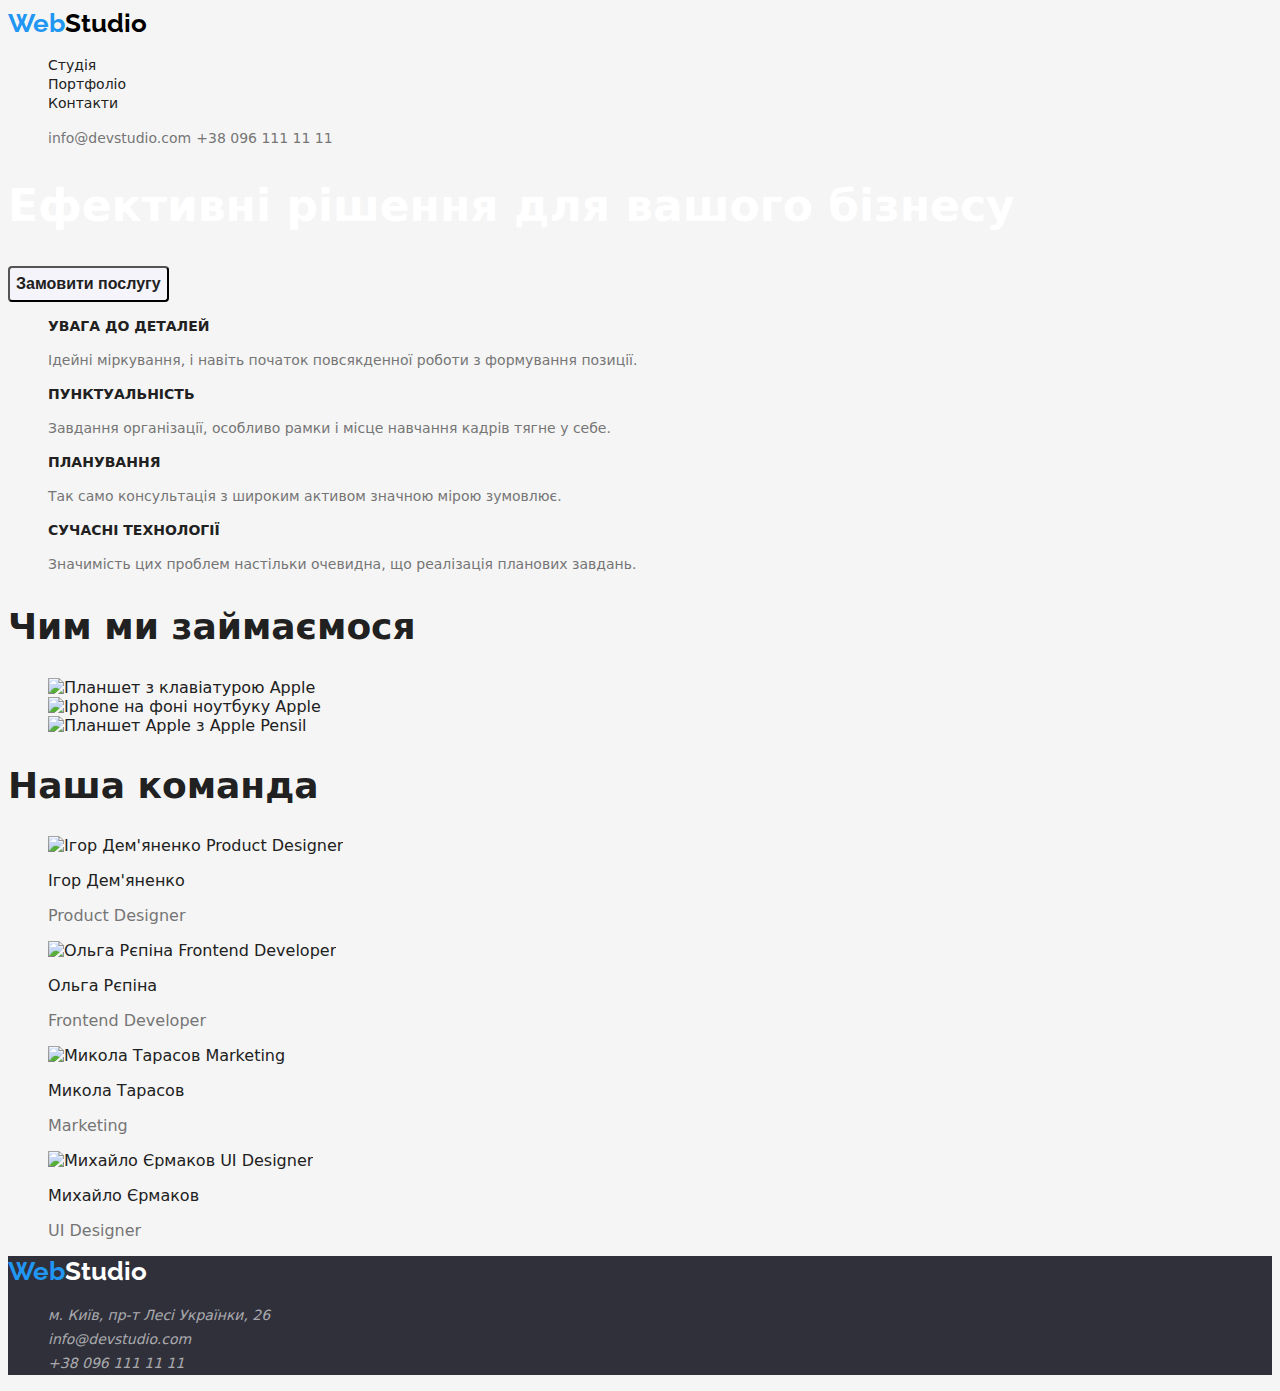
==== index.html @ 3fac72f7 "Add portfolio & css" ====
<!DOCTYPE html>
<html lang="en">
<head>
    <meta charset="UTF-8">
    <meta http-equiv="X-UA-Compatible" content="IE=edge">
    <meta name="viewport" content="width=device-width, initial-scale=1.0">
    <title>Web Studio</title>
    <link rel="stylesheet" href="./css/styles.css">
    <link rel="preconnect" href="https://fonts.googleapis.com">
    <link rel="preconnect" href="https://fonts.gstatic.com" crossorigin>
    <link href="https://fonts.googleapis.com/css2?family=Raleway:wght@700&family=Roboto:wght@400;500;700;900&display=swap" rel="stylesheet">
</head>
<body>
    <!--Header-->
    <header class="header">
        <nav>
            <a href="./index.html" class="logo header"><span class="logo-web">Web</span>Studio</a>
            <ul class="site-nav">
                <li><a href="./index.html" class="link">Студія</a></li>
                <li><a href="./portfolio.html" class="link">Портфоліо</a></li>
                <li><a href="" class="link">Контакти</a></li>
            </ul>
        </nav>
        <ul class="site-contacts">
            <a class="link" href="mailto:info@devstudio.com">info@devstudio.com</a>
            <a class="link" href="tel:+380961111111">+38 096 111 11 11</a>
        </ul>
    </header>
    <main>
        <!--Шапка-->
        <section class="banner">
            <h1 class="banner-name">Ефективні рішення для вашого бізнесу</h1>
            <button class="button primary" type="button">Замовити послугу</button>
        </section>
        <!--Особливості-->
        <section class="section">
            <h2 hidden>Особливості</h2>
            <ul class="features">
                <li>
                    <h3 class="title">УВАГА ДО ДЕТАЛЕЙ</h3>
                    <p class="text">Ідейні міркування, і навіть початок повсякденної роботи з формування позиції.</p>
                </li>
                <li>
                    <h3 class="title">ПУНКТУАЛЬНІСТЬ</h3>
                    <p class="text">Завдання організації, особливо рамки і місце навчання кадрів тягне у себе.</p>
                </li>
                <li>
                    <h3 class="title">ПЛАНУВАННЯ</h3>
                    <p class="text">Так само консультація з широким активом значною мірою зумовлює.</p>
                </li>
                <li>
                    <h3 class="title">СУЧАСНІ ТЕХНОЛОГІЇ</h3>
                    <p class="text">Значимість цих проблем настільки очевидна, що реалізація планових завдань.</p>
                </li>
            </ul>
        </section>
        <!--Чим ми займаємося-->
        <section class="section">
            <h2 class="section-title">Чим ми займаємося</h2>
            <ul>
                <li>
                    <img src="./images/what-we-do/box-1.jpg" alt="Планшет з клавіатурою Apple" width="370">
                </li>
                <li>
                    <img src="./images/what-we-do/box-2.jpg" alt="Iphone на фоні ноутбуку Apple" width="370">
                </li>
                <li>
                    <img src="./images/what-we-do/box-3.jpg" alt="Планшет Apple з Apple Pensil" width="370">
                </li>
            </ul>
        </section>
        <!--Наша команда-->
        <section class="section">
            <h2 class="section-title">Наша команда</h2>
            <ul class="team">
                <li>
                    <img src="./images/our-team/igor-demyanenko.jpg" alt="Ігор Дем'яненко Product Designer" width="270">
                    <h3 class="title">Ігор Дем'яненко</h3>
                    <p class="text">Product Designer</p>
                </li>
                <li>
                    <img src="./images/our-team/olga-repina.jpg" alt="Ольга Рєпіна Frontend Developer" width="270">
                    <h3 class="title">Ольга Рєпіна</h3>
                    <p class="text">Frontend Developer</p>
                </li>
                <li>
                    <img src="./images/our-team/mykola-tarasov.jpg" alt="Микола Тарасов Marketing" width="270">
                    <h3 class="title">Микола Тарасов</h3>
                    <p class="text">Marketing</p>
                </li>
                <li>
                    <img src="./images/our-team/myhaylo-ermakov.jpg" alt="Михайло Єрмаков UI Designer" width="270">
                    <h3 class="title">Михайло Єрмаков</h3>
                    <p class="text">UI Designer</p>
                </li>
            </ul>
        </section>
    </main>
    <!--Footer-->
    <footer class="footer">
        <a href="./index.html" class="logo footer"><span class="logo-web">Web</span>Studio</a>
        <address>
            <ul class="address">
                <li><a class="link" href="https://goo.gl/maps/urcQ3ov2CZvUWH186" target="_blank" rel="noopener noreferrer">м. Київ, пр-т Лесі Українки, 26</a></li>
                <li><a class="link" href="mailto:info@devstudio.com">info@devstudio.com</a></li>
                <li><a class="link" href="tel:+380961111111">+38 096 111 11 11</a></li>
            </ul>
        </address>
    </footer>    
</body>
</html>
---- css/styles.css ----
/* h1 color #ffffff */
/* h3 color #212121 */
/* p, link adress color #757575 */
/* footer link adress color #ffffff 60% */
/* background color #f5f5f5 */
/* second background color (our-team) #f5f4fa */
:root {
    --primary-text-color: #212121;
    --secondary-text-color: #757575;
    --active-linc-color: #2196F3;
    --passive-button-color:#F5F4FA;
    --background-color:#f5f5f5;
    --white-color:#ffffff;
    --black-color:#000000;
    
}

body {
    background-color:var(--background-color);
    color:var(--primary-text-color);
    font-family: system-ui, -apple-system, BlinkMacSystemFont, 'Segoe UI', Roboto, Oxygen, Ubuntu, Cantarell, 'Open Sans', 'Helvetica Neue', sans-serif
}
a {
    text-decoration: none
}

ul {
    list-style: none;
}
/* logo */
.logo.header {
    color:var(--black-color);
    font-family: 'Raleway';
    font-style: normal;
    font-weight: 700;
    font-size: 26px;
    line-height: 31px
}
.logo.footer {
    color:var(--white-color);
    font-family: 'Raleway';
    font-style: normal;
    font-weight: 700;
    font-size: 26px;
    line-height: 31px;
}
.logo-web {
    color:var(--active-linc-color)
}
/* site-nav */
.site-nav .link {
    color:var(--primary-text-color);
    font-weight: 500;
    font-size: 14px;
    line-height: 16px
}
.site-nav .link:hover,
.site-nav .link:focus {
    color:var(--active-linc-color);
    font-weight: 500;
    font-size: 14px;
    line-height: 16px
}
/* site contacts */
.site-contacts .link {
    color:var(--secondary-text-color);
    font-weight: 500;
    font-size: 14px;
    line-height: 16px;
}
.site-contacts .link:hover,
.site-contacts .link:focus {
    color:var(--active-linc-color);
    font-weight: 500;
    font-size: 14px;
    line-height: 16px;
}
/* banner */
.banner-name {
    color:var(--white-color);
    font-weight: 900;
    font-size: 44px;
    line-height: 60px;
}
/* section */
.section-title {
    color:var(--primary-text-color);
    font-weight: 700;
    font-size: 36px;
    line-height: 42px;
}
/* features */
.features .title {
    color:var(--primary-text-color);
    font-weight: 700;
    font-size: 14px;
    line-height: 16px;
}
.features .text {
    color:var(--secondary-text-color);
    font-weight: 400;
    font-size: 14px;
    line-height: 24px;
}
/* team */
.team .title {
    color:var(--primary-text-color);
    font-weight: 500;
    font-size: 16px;
    line-height: 19px;
}
.team .text {
    color:var(--secondary-text-color);
    font-weight: 400;
    font-size: 16px;
    line-height: 19px;
}
/* portfolio */
.portfolio .title {
    color:var(--primary-text-color);
    font-weight: 700;
    font-size: 18px;
    line-height: 36px;
}
.portfolio .text {
    color:var(--secondary-text-color);
    font-weight: 400;
    font-size: 16px;
    line-height: 30px;
}
/* button */
.button.primary {
    background:var(--passive-button-color);
    border-radius: 4px;
    font-weight: 700;
    font-size: 16px;
    line-height: 30px;
    color:var(--primary-text-color)
}
.button.secondary {
    background:var(--passive-button-color);
    border-radius: 4px;
    font-weight: 500;
    font-size: 16px;
    line-height: 30px;
    color:var(--primary-text-color);
}
.button:hover,
.button:focus {
    background:var(--active-linc-color);
    border-radius: 4px;
    color:var(--white-color);
}


/* footer */
.footer {
    background: #2F303A;

}
.address .link {
    color: rgba(255, 255, 255, 0.6);
    font-weight: 400;
    font-size: 14px;
    line-height: 24px;
}
.address .link:hover,
.address .link:focus {
    color: #FFFFFF;
    font-weight: 400;
    font-size: 14px;
    line-height: 24px;
}
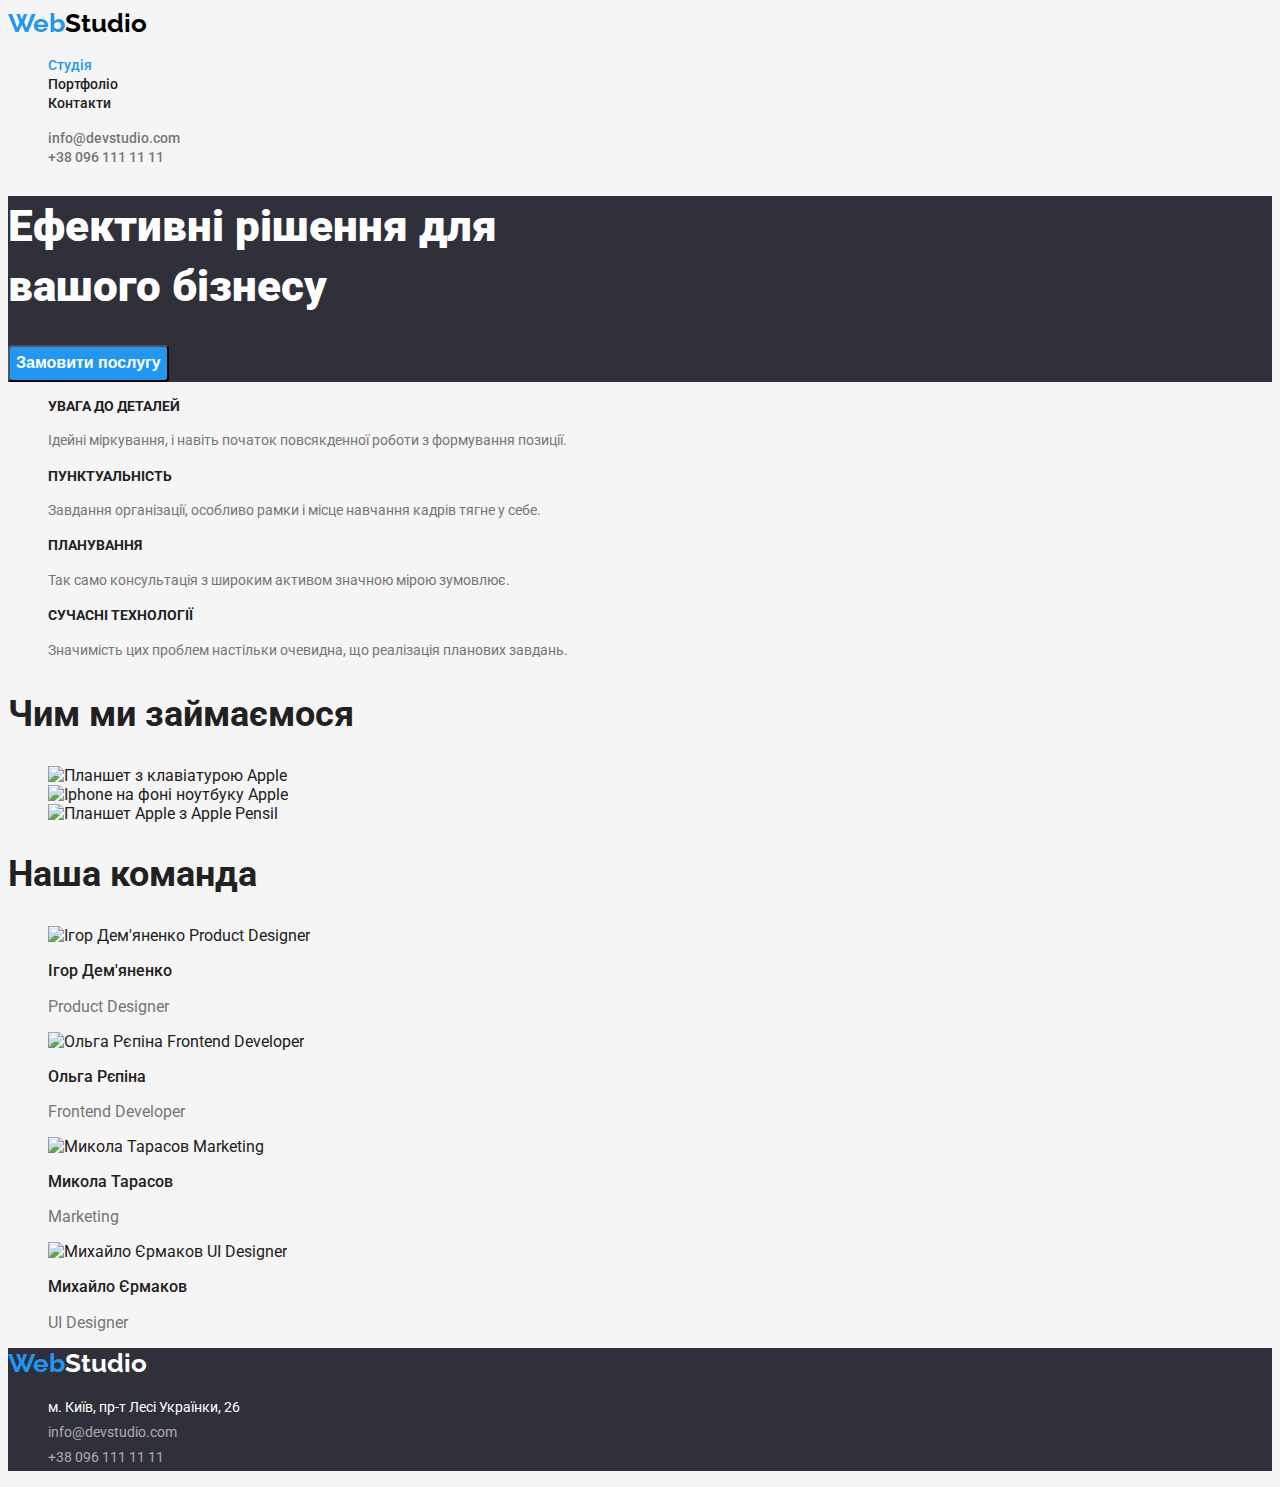
==== commit c84627c4: "fix issues" ====
--- a/index.html
+++ b/index.html
@@ -5,10 +5,10 @@
     <meta http-equiv="X-UA-Compatible" content="IE=edge">
     <meta name="viewport" content="width=device-width, initial-scale=1.0">
     <title>Web Studio</title>
-    <link rel="stylesheet" href="./css/styles.css">
     <link rel="preconnect" href="https://fonts.googleapis.com">
     <link rel="preconnect" href="https://fonts.gstatic.com" crossorigin>
     <link href="https://fonts.googleapis.com/css2?family=Raleway:wght@700&family=Roboto:wght@400;500;700;900&display=swap" rel="stylesheet">
+    <link rel="stylesheet" href="./css/styles.css">
 </head>
 <body>
     <!--Header-->
@@ -16,25 +16,25 @@
         <nav>
             <a href="./index.html" class="logo header"><span class="logo-web">Web</span>Studio</a>
             <ul class="site-nav">
-                <li><a href="./index.html" class="link">Студія</a></li>
+                <li><a href="./index.html" class="link active">Студія</a></li>
                 <li><a href="./portfolio.html" class="link">Портфоліо</a></li>
                 <li><a href="" class="link">Контакти</a></li>
             </ul>
         </nav>
         <ul class="site-contacts">
-            <a class="link" href="mailto:info@devstudio.com">info@devstudio.com</a>
-            <a class="link" href="tel:+380961111111">+38 096 111 11 11</a>
+            <li><a class="link" href="mailto:info@devstudio.com">info@devstudio.com</a></li> 
+            <li><a class="link" href="tel:+380961111111">+38 096 111 11 11</a></li>
         </ul>
     </header>
     <main>
         <!--Шапка-->
         <section class="banner">
-            <h1 class="banner-name">Ефективні рішення для вашого бізнесу</h1>
+            <h1 class="banner-name">Ефективні рішення для<br>вашого бізнесу</h1>
             <button class="button primary" type="button">Замовити послугу</button>
         </section>
         <!--Особливості-->
         <section class="section">
-            <h2 hidden>Особливості</h2>
+            <h2 class="visually-hidden">Особливості</h2>
             <ul class="features">
                 <li>
                     <h3 class="title">УВАГА ДО ДЕТАЛЕЙ</h3>
@@ -101,7 +101,7 @@
         <a href="./index.html" class="logo footer"><span class="logo-web">Web</span>Studio</a>
         <address>
             <ul class="address">
-                <li><a class="link" href="https://goo.gl/maps/urcQ3ov2CZvUWH186" target="_blank" rel="noopener noreferrer">м. Київ, пр-т Лесі Українки, 26</a></li>
+                <li><a class="link-address" href="https://goo.gl/maps/urcQ3ov2CZvUWH186" target="_blank" rel="noopener noreferrer">м. Київ, пр-т Лесі Українки, 26</a></li>
                 <li><a class="link" href="mailto:info@devstudio.com">info@devstudio.com</a></li>
                 <li><a class="link" href="tel:+380961111111">+38 096 111 11 11</a></li>
             </ul>
--- a/css/styles.css
+++ b/css/styles.css
@@ -18,7 +18,7 @@
 body {
     background-color:var(--background-color);
     color:var(--primary-text-color);
-    font-family: system-ui, -apple-system, BlinkMacSystemFont, 'Segoe UI', Roboto, Oxygen, Ubuntu, Cantarell, 'Open Sans', 'Helvetica Neue', sans-serif
+    font-family:Roboto, sans-serif;
 }
 a {
     text-decoration: none
@@ -34,7 +34,7 @@
     font-style: normal;
     font-weight: 700;
     font-size: 26px;
-    line-height: 31px
+    line-height: 1.2
 }
 .logo.footer {
     color:var(--white-color);
@@ -42,7 +42,7 @@
     font-style: normal;
     font-weight: 700;
     font-size: 26px;
-    line-height: 31px;
+    line-height: 1.2;
 }
 .logo-web {
     color:var(--active-linc-color)
@@ -52,97 +52,115 @@
     color:var(--primary-text-color);
     font-weight: 500;
     font-size: 14px;
-    line-height: 16px
+    line-height: 1.2
+}
+.site-nav .link.active {
+    color: var(--active-linc-color);
 }
 .site-nav .link:hover,
 .site-nav .link:focus {
     color:var(--active-linc-color);
     font-weight: 500;
     font-size: 14px;
-    line-height: 16px
+    line-height: 1.2
 }
 /* site contacts */
 .site-contacts .link {
     color:var(--secondary-text-color);
     font-weight: 500;
     font-size: 14px;
-    line-height: 16px;
+    line-height: 1.2
 }
+
 .site-contacts .link:hover,
 .site-contacts .link:focus {
     color:var(--active-linc-color);
     font-weight: 500;
     font-size: 14px;
-    line-height: 16px;
+    line-height: 1.2
 }
 /* banner */
+.banner {
+    background-color: #2F303A;
+}
 .banner-name {
     color:var(--white-color);
     font-weight: 900;
     font-size: 44px;
     line-height: 60px;
 }
+.visually-hidden {
+    position: absolute;
+    width: 1px;
+    height: 1px;
+    margin: -1px;
+    border: 0;
+    padding: 0;
+    white-space: nowrap;
+    clip-path: inset(100%);
+    clip: rect(0 0 0 0);
+    overflow: hidden
+}
 /* section */
 .section-title {
     color:var(--primary-text-color);
     font-weight: 700;
     font-size: 36px;
-    line-height: 42px;
+    line-height: 1.2
 }
 /* features */
 .features .title {
     color:var(--primary-text-color);
     font-weight: 700;
     font-size: 14px;
-    line-height: 16px;
+    line-height: 1.2
 }
 .features .text {
     color:var(--secondary-text-color);
-    font-weight: 400;
     font-size: 14px;
-    line-height: 24px;
+    line-height: 1.8
 }
 /* team */
 .team .title {
     color:var(--primary-text-color);
     font-weight: 500;
     font-size: 16px;
-    line-height: 19px;
+    line-height: 1.2
 }
 .team .text {
     color:var(--secondary-text-color);
-    font-weight: 400;
     font-size: 16px;
-    line-height: 19px;
+    line-height: 1.2
 }
 /* portfolio */
 .portfolio .title {
     color:var(--primary-text-color);
     font-weight: 700;
     font-size: 18px;
-    line-height: 36px;
+    line-height: 2
 }
 .portfolio .text {
     color:var(--secondary-text-color);
-    font-weight: 400;
     font-size: 16px;
-    line-height: 30px;
+    line-height: 1.9
 }
 /* button */
 .button.primary {
-    background:var(--passive-button-color);
+    background:var(--active-linc-color);
     border-radius: 4px;
     font-weight: 700;
     font-size: 16px;
-    line-height: 30px;
-    color:var(--primary-text-color)
+    line-height: 1.9;
+    cursor: pointer;
+    color:var(--white-color)
 }
 .button.secondary {
     background:var(--passive-button-color);
     border-radius: 4px;
     font-weight: 500;
     font-size: 16px;
-    line-height: 30px;
+    line-height: 1.9;
+    cursor: pointer;
     color:var(--primary-text-color);
 }
 .button:hover,
@@ -155,19 +173,23 @@
 
 /* footer */
 .footer {
-    background: #2F303A;
-
+    background: #2F303A
 }
 .address .link {
-    color: rgba(255, 255, 255, 0.6);
-    font-weight: 400;
+    color:rgba(255, 255, 255, 0.6);
+    font-style: normal;
     font-size: 14px;
-    line-height: 24px;
+    line-height: 1.8
+}
+.address .link-address{
+    color: #ffffff;
+    font-style: normal;
+    font-size: 14px;
+    line-height: 1.8;
 }
 .address .link:hover,
 .address .link:focus {
-    color: #FFFFFF;
-    font-weight: 400;
+    color:var(--white-color);
     font-size: 14px;
-    line-height: 24px;
+    line-height: 1.8
 }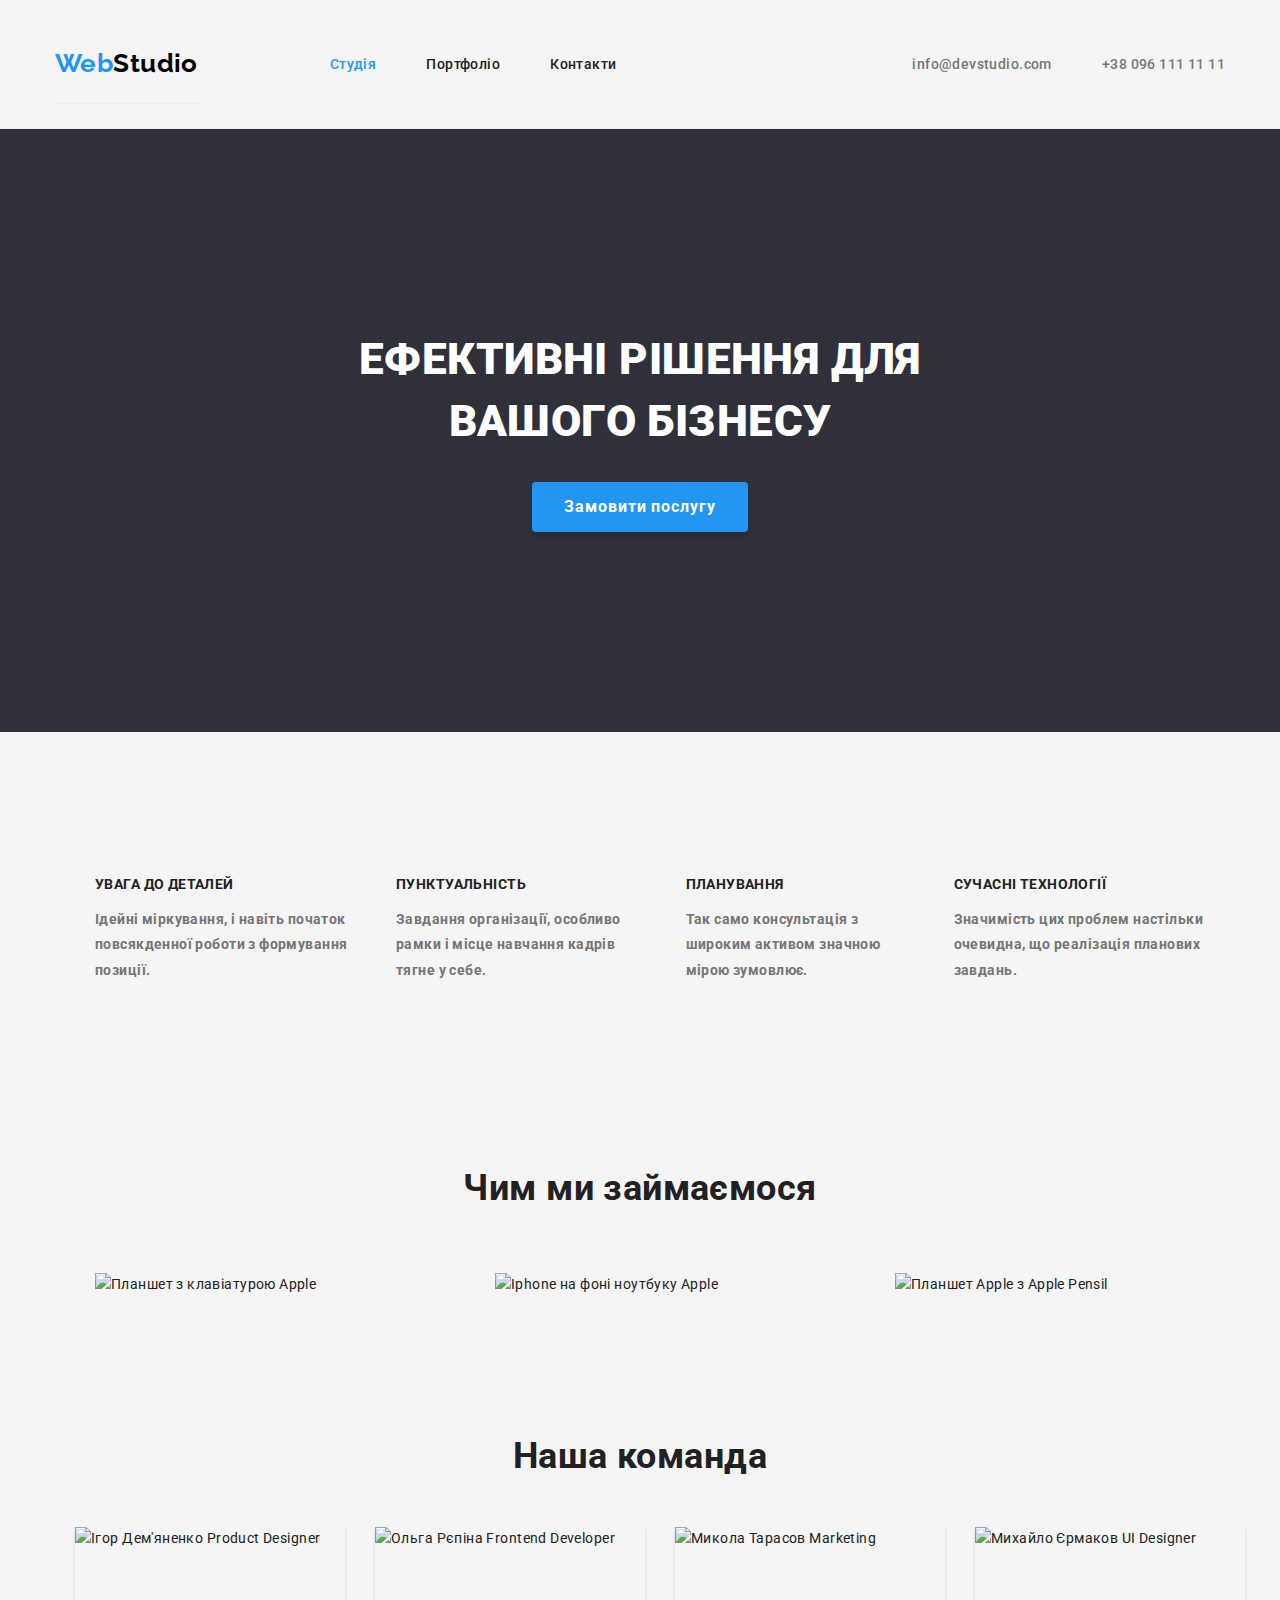
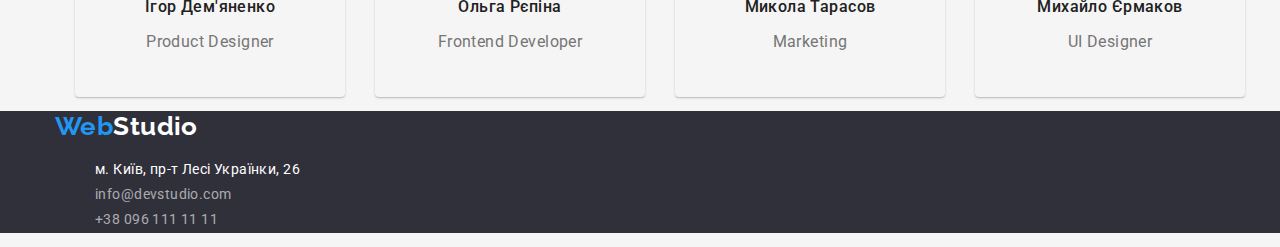
==== commit 9795b2e4: "Css" ====
--- a/index.html
+++ b/index.html
@@ -8,23 +8,26 @@
     <link rel="preconnect" href="https://fonts.googleapis.com">
     <link rel="preconnect" href="https://fonts.gstatic.com" crossorigin>
     <link href="https://fonts.googleapis.com/css2?family=Raleway:wght@700&family=Roboto:wght@400;500;700;900&display=swap" rel="stylesheet">
+    <link rel="stylesheet" href="./css/modern-normalize.css">
     <link rel="stylesheet" href="./css/styles.css">
 </head>
 <body>
     <!--Header-->
     <header class="header">
-        <nav>
-            <a href="./index.html" class="logo header"><span class="logo-web">Web</span>Studio</a>
-            <ul class="site-nav">
-                <li><a href="./index.html" class="link active">Студія</a></li>
-                <li><a href="./portfolio.html" class="link">Портфоліо</a></li>
-                <li><a href="" class="link">Контакти</a></li>
+        <div class="container header-block">
+            <nav class="header-nav">
+                <a href="./index.html" class="logo header"><span class="logo-web">Web</span>Studio</a>
+                <ul class="site-nav">
+                    <li class="site-item"><a href="./index.html" class="link active">Студія</a></li>
+                    <li class="site-item"><a href="./portfolio.html" class="link">Портфоліо</a></li>
+                    <li class="site-item"><a href="" class="link">Контакти</a></li>
+                </ul>
+            </nav>
+            <ul class="site-contacts">
+                <li class="contact-item"><a class="link" href="mailto:info@devstudio.com">info@devstudio.com</a></li> 
+                <li class="contact-item"><a class="link" href="tel:+380961111111">+38 096 111 11 11</a></li>
             </ul>
-        </nav>
-        <ul class="site-contacts">
-            <li><a class="link" href="mailto:info@devstudio.com">info@devstudio.com</a></li> 
-            <li><a class="link" href="tel:+380961111111">+38 096 111 11 11</a></li>
-        </ul>
+        </div>
     </header>
     <main>
         <!--Шапка-->
@@ -34,78 +37,94 @@
         </section>
         <!--Особливості-->
         <section class="section">
-            <h2 class="visually-hidden">Особливості</h2>
-            <ul class="features">
-                <li>
-                    <h3 class="title">УВАГА ДО ДЕТАЛЕЙ</h3>
-                    <p class="text">Ідейні міркування, і навіть початок повсякденної роботи з формування позиції.</p>
-                </li>
-                <li>
-                    <h3 class="title">ПУНКТУАЛЬНІСТЬ</h3>
-                    <p class="text">Завдання організації, особливо рамки і місце навчання кадрів тягне у себе.</p>
-                </li>
-                <li>
-                    <h3 class="title">ПЛАНУВАННЯ</h3>
-                    <p class="text">Так само консультація з широким активом значною мірою зумовлює.</p>
-                </li>
-                <li>
-                    <h3 class="title">СУЧАСНІ ТЕХНОЛОГІЇ</h3>
-                    <p class="text">Значимість цих проблем настільки очевидна, що реалізація планових завдань.</p>
-                </li>
-            </ul>
+            <div class="container">    
+                <h2 class="visually-hidden">Особливості</h2>
+                <ul class="features">
+                    <li class="feature-item">
+                        <h3 class="title">УВАГА ДО ДЕТАЛЕЙ</h3>
+                        <p class="text">Ідейні міркування, і навіть початок повсякденної роботи з формування позиції.</p>
+                    </li>
+                    <li class="feature-item">
+                        <h3 class="title">ПУНКТУАЛЬНІСТЬ</h3>
+                        <p class="text">Завдання організації, особливо рамки і місце навчання кадрів тягне у себе.</p>
+                    </li>
+                    <li class="feature-item">
+                        <h3 class="title">ПЛАНУВАННЯ</h3>
+                        <p class="text">Так само консультація з широким активом значною мірою зумовлює.</p>
+                    </li>
+                    <li class="feature-item">
+                        <h3 class="title">СУЧАСНІ ТЕХНОЛОГІЇ</h3>
+                        <p class="text">Значимість цих проблем настільки очевидна, що реалізація планових завдань.</p>
+                    </li>
+                </ul>
+            </div>    
         </section>
         <!--Чим ми займаємося-->
-        <section class="section">
-            <h2 class="section-title">Чим ми займаємося</h2>
-            <ul>
-                <li>
-                    <img src="./images/what-we-do/box-1.jpg" alt="Планшет з клавіатурою Apple" width="370">
-                </li>
-                <li>
-                    <img src="./images/what-we-do/box-2.jpg" alt="Iphone на фоні ноутбуку Apple" width="370">
-                </li>
-                <li>
-                    <img src="./images/what-we-do/box-3.jpg" alt="Планшет Apple з Apple Pensil" width="370">
-                </li>
-            </ul>
+        <section class="section-work">
+            <div class="container">
+                <h2 class="section-title">Чим ми займаємося</h2>
+                <ul class="work">
+                    <li>
+                        <img class="image" src="./images/what-we-do/box-1.jpg" alt="Планшет з клавіатурою Apple" width="370">
+                    </li>
+                    <li>
+                        <img class="image" src="./images/what-we-do/box-2.jpg" alt="Iphone на фоні ноутбуку Apple" width="370">
+                    </li>
+                    <li>
+                        <img class="image" src="./images/what-we-do/box-3.jpg" alt="Планшет Apple з Apple Pensil" width="370">
+                    </li>
+                </ul>
+            </div>    
         </section>
         <!--Наша команда-->
-        <section class="section">
-            <h2 class="section-title">Наша команда</h2>
-            <ul class="team">
-                <li>
-                    <img src="./images/our-team/igor-demyanenko.jpg" alt="Ігор Дем'яненко Product Designer" width="270">
-                    <h3 class="title">Ігор Дем'яненко</h3>
-                    <p class="text">Product Designer</p>
-                </li>
-                <li>
-                    <img src="./images/our-team/olga-repina.jpg" alt="Ольга Рєпіна Frontend Developer" width="270">
-                    <h3 class="title">Ольга Рєпіна</h3>
-                    <p class="text">Frontend Developer</p>
-                </li>
-                <li>
-                    <img src="./images/our-team/mykola-tarasov.jpg" alt="Микола Тарасов Marketing" width="270">
-                    <h3 class="title">Микола Тарасов</h3>
-                    <p class="text">Marketing</p>
-                </li>
-                <li>
-                    <img src="./images/our-team/myhaylo-ermakov.jpg" alt="Михайло Єрмаков UI Designer" width="270">
-                    <h3 class="title">Михайло Єрмаков</h3>
-                    <p class="text">UI Designer</p>
-                </li>
-            </ul>
+        <section class="section-team">
+            <div class="container">
+                <h2 class="section-title">Наша команда</h2>
+                <ul class="team">
+                    <li class="team-item">
+                        <img class="image" src="./images/our-team/igor-demyanenko.jpg" alt="Ігор Дем'яненко Product Designer" width="270">
+                        <div class="team-content">
+                            <h3 class="title">Ігор Дем'яненко</h3>
+                            <p class="text">Product Designer</p>
+                        </div>
+                    </li>
+                    <li class="team-item">
+                        <img class="image" src="./images/our-team/olga-repina.jpg" alt="Ольга Рєпіна Frontend Developer" width="270">
+                        <div class="team-content">
+                            <h3 class="title">Ольга Рєпіна</h3>
+                            <p class="text">Frontend Developer</p>
+                        </div>
+                    </li>
+                    <li class="team-item">
+                        <img class="image" src="./images/our-team/mykola-tarasov.jpg" alt="Микола Тарасов Marketing" width="270">
+                        <div class="team-content">
+                            <h3 class="title">Микола Тарасов</h3>
+                            <p class="text">Marketing</p>
+                        </div>
+                    </li>
+                    <li class="team-item">
+                        <img class="image" src="./images/our-team/myhaylo-ermakov.jpg" alt="Михайло Єрмаков UI Designer" width="270">
+                        <div class="team-content">
+                            <h3 class="title">Михайло Єрмаков</h3>
+                            <p class="text">UI Designer</p>
+                        </div>
+                    </li>
+                </ul>
+            </div>    
         </section>
     </main>
     <!--Footer-->
     <footer class="footer">
-        <a href="./index.html" class="logo footer"><span class="logo-web">Web</span>Studio</a>
-        <address>
-            <ul class="address">
-                <li><a class="link-address" href="https://goo.gl/maps/urcQ3ov2CZvUWH186" target="_blank" rel="noopener noreferrer">м. Київ, пр-т Лесі Українки, 26</a></li>
-                <li><a class="link" href="mailto:info@devstudio.com">info@devstudio.com</a></li>
-                <li><a class="link" href="tel:+380961111111">+38 096 111 11 11</a></li>
-            </ul>
-        </address>
+        <div class="container">
+            <a href="./index.html" class="logo footer"><span class="logo-web">Web</span>Studio</a>
+            <address>
+                <ul class="address">
+                    <li class="address-item"><a class="link-address" href="https://goo.gl/maps/urcQ3ov2CZvUWH186" target="_blank" rel="noopener noreferrer">м. Київ, пр-т Лесі Українки, 26</a></li>
+                    <li class="address-item"><a class="link" href="mailto:info@devstudio.com">info@devstudio.com</a></li>
+                    <li class="address-item"><a class="link" href="tel:+380961111111">+38 096 111 11 11</a></li>
+                </ul>
+            </address>
+        </div>    
     </footer>    
 </body>
 </html>--- a/css/styles.css
+++ b/css/styles.css
@@ -12,20 +12,54 @@
     --background-color:#f5f5f5;
     --white-color:#ffffff;
     --black-color:#000000;
-    
+    --header-border-color:#ececec;
 }
 
 body {
     background-color:var(--background-color);
     color:var(--primary-text-color);
-    font-family:Roboto, sans-serif;
-}
+    font-family: 'Roboto', sans-serif;
+    font-weight: 400;
+    font-size: 14px;
+    line-height: 1.71;
+    letter-spacing: 0.03em;
+}
+
 a {
     text-decoration: none
 }
 
 ul {
     list-style: none;
+}
+.link{
+    display: block;
+    text-decoration: none;
+}
+.image{
+    display: block;
+}
+.container {
+    max-width: 1200px;
+    padding: 0 15px;
+    margin: 0 auto;
+}
+.image{
+    display: block;
+}
+
+
+.header{
+    padding: 24px 0;
+    border-bottom: 1px solid var(--header-border-color);
+}
+.header-block{
+    display: flex;
+    align-items: center;
+}
+.header-nav{
+    display: flex;
+    align-items: center;
 }
 /* logo */
 .logo.header {
@@ -34,7 +68,8 @@
     font-style: normal;
     font-weight: 700;
     font-size: 26px;
-    line-height: 1.2
+    line-height: 1.2;
+    margin-right: 92px;
 }
 .logo.footer {
     color:var(--white-color);
@@ -48,6 +83,9 @@
     color:var(--active-linc-color)
 }
 /* site-nav */
+.site-nav{
+    display: flex;
+}
 .site-nav .link {
     color:var(--primary-text-color);
     font-weight: 500;
@@ -56,6 +94,9 @@
 }
 .site-nav .link.active {
     color: var(--active-linc-color);
+}
+.site-nav .site-item:not(:last-child){
+    margin-right: 50px;
 }
 .site-nav .link:hover,
 .site-nav .link:focus {
@@ -65,6 +106,10 @@
     line-height: 1.2
 }
 /* site contacts */
+.site-contacts{
+    display: flex; 
+    margin-left: auto;
+}
 .site-contacts .link {
     color:var(--secondary-text-color);
     font-weight: 500;
@@ -79,15 +124,23 @@
     font-size: 14px;
     line-height: 1.2
 }
+.contact-item:not(:last-child){
+    margin-right: 50px;
+}
 /* banner */
 .banner {
     background-color: #2F303A;
+    padding: 200px 0;
 }
 .banner-name {
+    max-width: 696px;
+    margin: 0 auto 30px;
+    text-align: center;
     color:var(--white-color);
     font-weight: 900;
     font-size: 44px;
-    line-height: 60px;
+    line-height: 1.4;
+    text-transform: uppercase;
 }
 .visually-hidden {
     position: absolute;
@@ -102,37 +155,83 @@
     overflow: hidden
 }
 /* section */
-.section-title {
+.section {
     color:var(--primary-text-color);
     font-weight: 700;
     font-size: 36px;
-    line-height: 1.2
+    line-height: 1.2;
+    padding: 94px 0;
 }
 /* features */
+.features{
+    display: flex;
+    column-gap: 30px;
+}
+.feature-item{
+    margin-bottom: 10px;
+}
 .features .title {
     color:var(--primary-text-color);
     font-weight: 700;
     font-size: 14px;
-    line-height: 1.2
+    line-height: 1.2;
+    text-transform: uppercase;
 }
 .features .text {
     color:var(--secondary-text-color);
     font-size: 14px;
     line-height: 1.8
 }
+/* Work */
+.section-work{
+    padding-bottom: 94px;
+}
+.work{
+    display: inline-flex;
+    column-gap: 30px;
+}
 /* team */
+.section-title{
+    color: var(--title-color);
+    font-weight: 700;
+    font-size: 36px;
+    line-height: 1.17;
+    text-align: center;
+    margin-bottom: 50px;
+}
 .team .title {
     color:var(--primary-text-color);
     font-weight: 500;
     font-size: 16px;
-    line-height: 1.2
+    line-height: 1.2;
+    text-align: center;
 }
 .team .text {
     color:var(--secondary-text-color);
     font-size: 16px;
-    line-height: 1.2
+    line-height: 1.2;
+    text-align: center;
+}
+.team{
+    display: flex;
+    column-gap: 30px;
+    justify-content: center;
+}
+.team-item{
+    box-shadow: 0px 1px 3px rgba(0, 0, 0, 0.12), 0px 1px 1px rgba(0, 0, 0, 0.14);
+    border-radius: 0px 0px 4px 4px;
+}
+.team-content{
+    padding: 30px 0;
+}
+.team-content .title{
+    margin-bottom: 10px;
 }
 /* portfolio */
+.main{
+    padding: 100px 0 94px 0;
+    background-color: var(--white-color)
+}
 .portfolio .title {
     color:var(--primary-text-color);
     font-weight: 700;
@@ -144,18 +243,63 @@
     font-size: 16px;
     line-height: 1.9
 }
+.portfolio-buttons{
+    display: flex;
+    justify-content: center;
+    column-gap: 8px;
+    margin-bottom: 50px;
+}
+.button-items{
+    box-shadow: none;
+}
+.portfolio{
+    display: flex;
+    flex-wrap: wrap;
+    justify-content: center;
+    gap: 30px;
+}
+.portfolio-item{
+
+}
+.portfolio-content{
+    padding: 20px 24px;
+    border: 1px solid #eeeeee;
+}
+.portfolio-content .title {
+    color: var(--title-color);
+    font-weight: 700;
+    font-size: 18px;
+    line-height: 2;
+    letter-spacing: 0.06em;
+
+}
+.portfolio-content .title.link:not(:last-child){
+    margin-bottom: 4px;
+}
 /* button */
+.button{
+    font-weight: 700;
+    font-size: 16px;
+    line-height: 1.88;
+    text-align: center;
+    letter-spacing: 0.06em;
+
+    display: block;
+    box-shadow: 0px 4px 4px rgba(0, 0, 0, 0.15);
+    border: none;
+    border-radius: 4px;
+    padding: 10px 32px;
+    margin: 0 auto;
+    cursor: pointer;
+}
 .button.primary {
     background:var(--active-linc-color);
-    border-radius: 4px;
-    font-weight: 700;
-    font-size: 16px;
-    line-height: 1.9;
-    cursor: pointer;
     color:var(--white-color)
 }
-.button.secondary {
+.button-portfolio {
     background:var(--passive-button-color);
+    padding: 6px 22px;
+    border: none;
     border-radius: 4px;
     font-weight: 500;
     font-size: 16px;
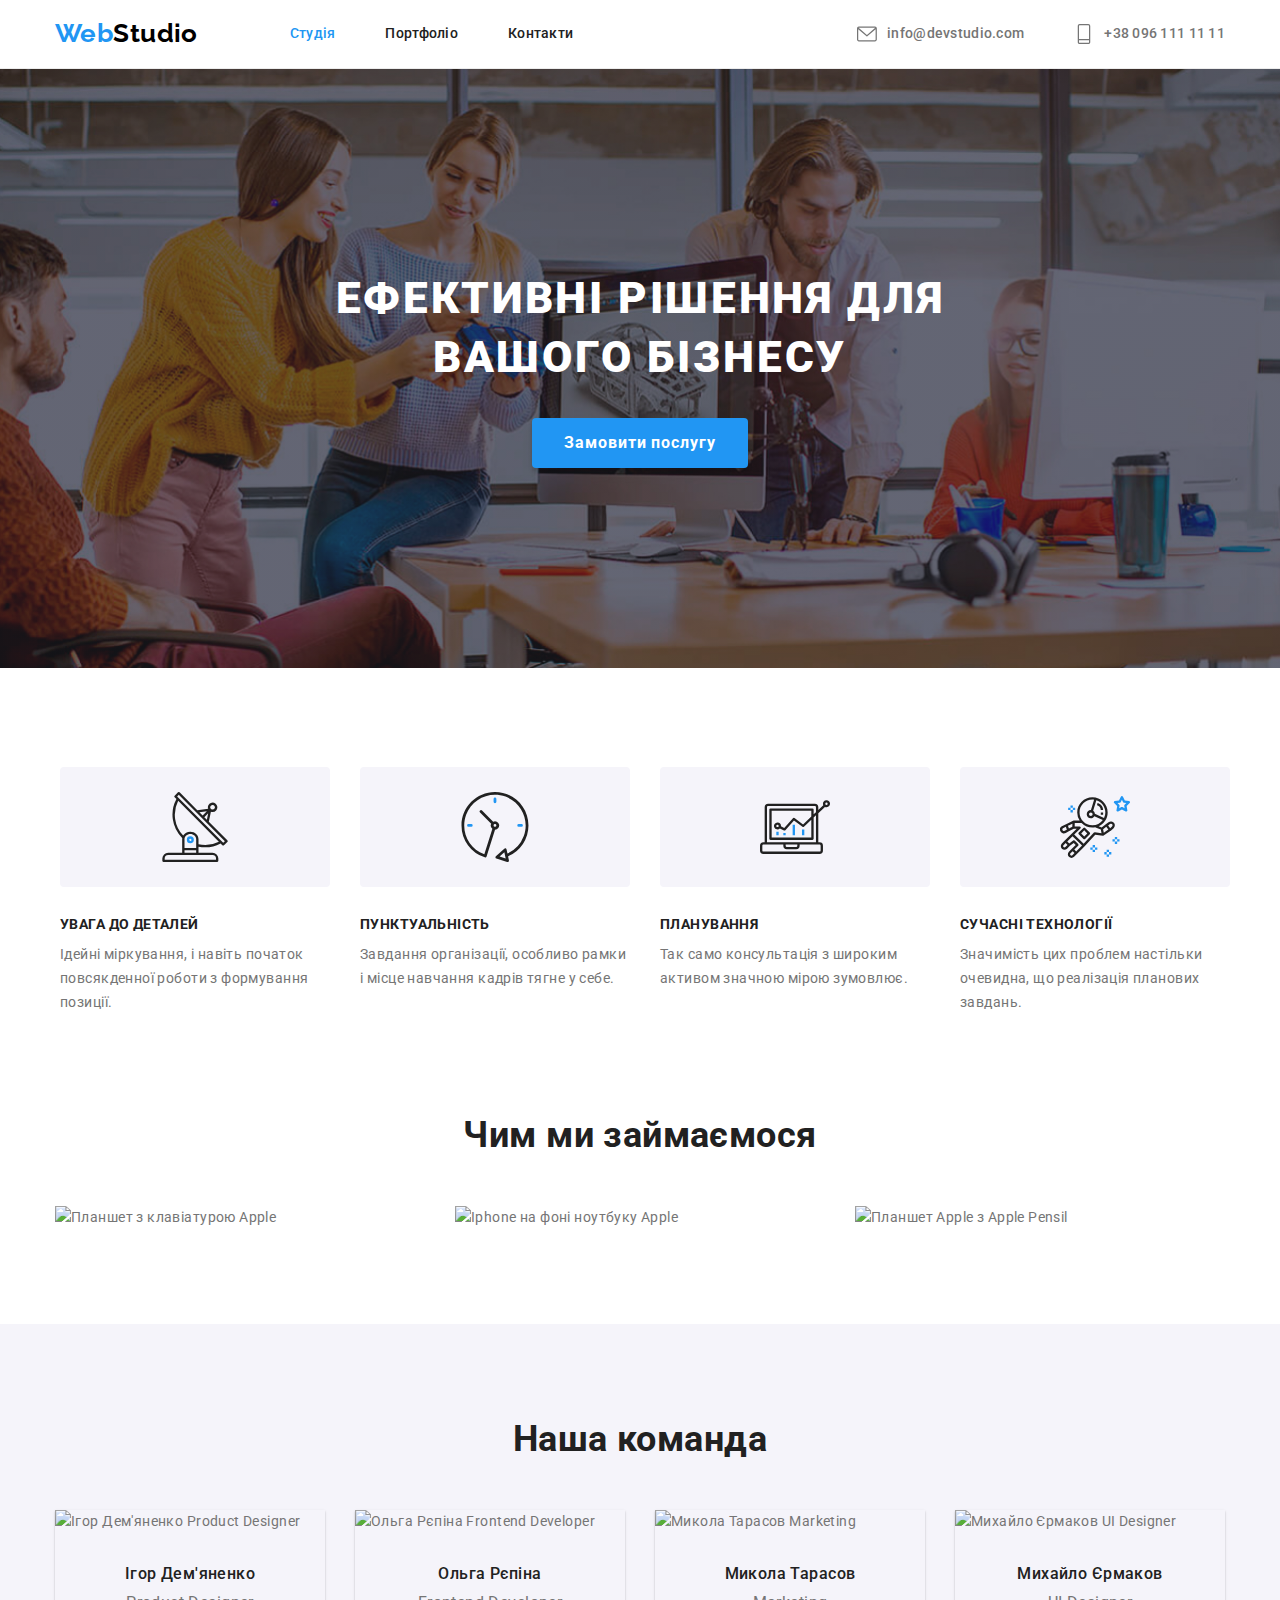
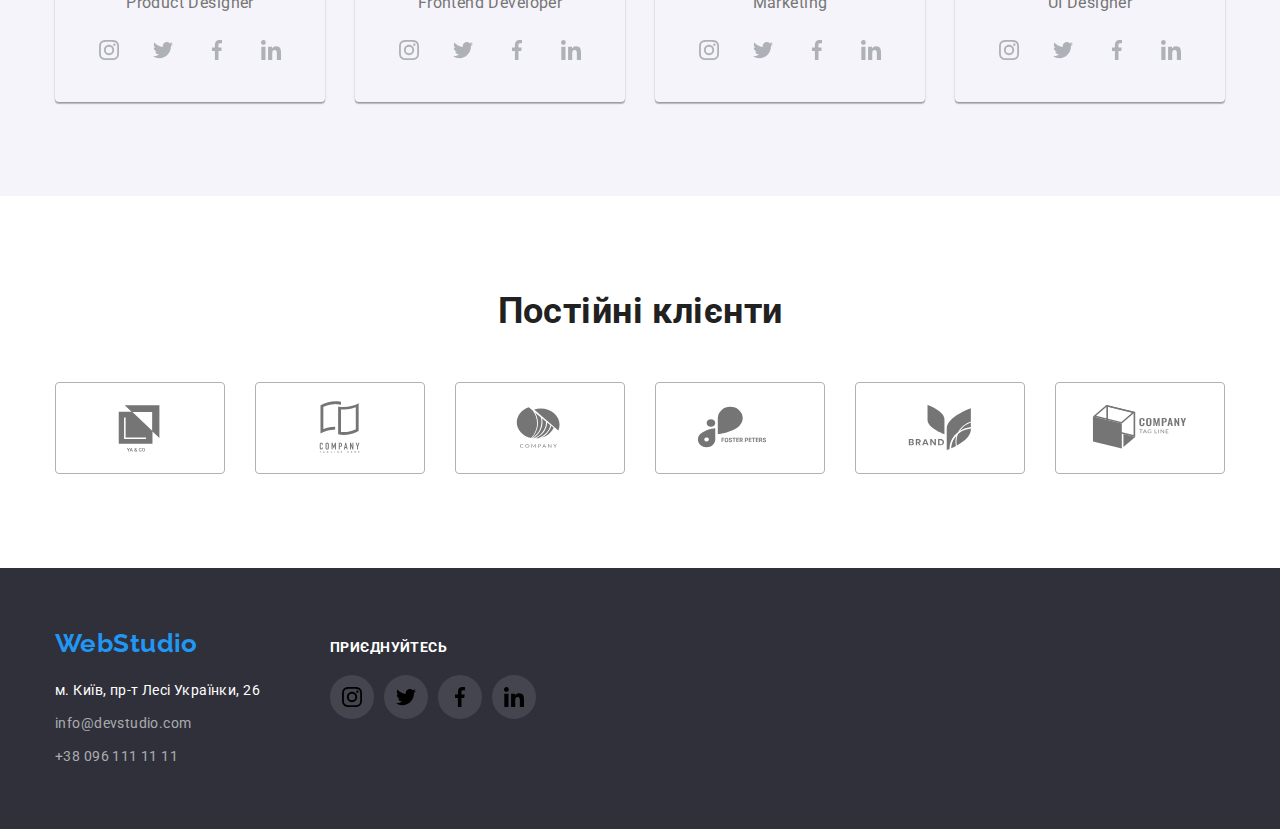
==== commit b4129418: "add sprite.svg + css" ====
--- a/index.html
+++ b/index.html
@@ -13,46 +13,80 @@
 </head>
 <body>
     <!--Header-->
-    <header class="header">
+    <header class="page-header">
         <div class="container header-block">
-            <nav class="header-nav">
-                <a href="./index.html" class="logo header"><span class="logo-web">Web</span>Studio</a>
-                <ul class="site-nav">
-                    <li class="site-item"><a href="./index.html" class="link active">Студія</a></li>
+            <nav class="header-navigation">
+                <a href="./index.html" class="header-logo logo"><span class="logo-web">Web</span>Studio</a>
+                <ul class="site-nav list">
+                    <li class="site-item"><a href="./index.html" class="link current">Студія</a></li>
                     <li class="site-item"><a href="./portfolio.html" class="link">Портфоліо</a></li>
                     <li class="site-item"><a href="" class="link">Контакти</a></li>
                 </ul>
             </nav>
-            <ul class="site-contacts">
-                <li class="contact-item"><a class="link" href="mailto:info@devstudio.com">info@devstudio.com</a></li> 
-                <li class="contact-item"><a class="link" href="tel:+380961111111">+38 096 111 11 11</a></li>
+            <ul class="contact-nav list">
+                <li class="contact-item">
+                    <a class="contact-link link" href="mailto:info@devstudio.com">
+                        <svg class="contact-icon" width="20" height="20">
+                            <use xlink:href="./images/sprite.svg#icon-maile"></use>
+                        </svg>
+                        info@devstudio.com
+                    </a>
+                </li> 
+                <li class="contact-item">
+                    <a class="contact-link link" href="tel:+380961111111">
+                        <svg class="contact-icon" width="20" height="20">
+                            <use xlink:href="./images/sprite.svg#icon-phone"></use>
+                        </svg>
+                        +38 096 111 11 11
+                    </a>
+                </li>
             </ul>
         </div>
     </header>
     <main>
         <!--Шапка-->
-        <section class="banner">
-            <h1 class="banner-name">Ефективні рішення для<br>вашого бізнесу</h1>
+        <section class="hero">
+            <h1 class="hero-title">Ефективні рішення для<br>вашого бізнесу</h1>
             <button class="button primary" type="button">Замовити послугу</button>
         </section>
         <!--Особливості-->
         <section class="section">
             <div class="container">    
-                <h2 class="visually-hidden">Особливості</h2>
-                <ul class="features">
+                <h2 class="section-title benefits">Особливості</h2>
+                <ul class="feature-list list">
                     <li class="feature-item">
+                        <div class="feature-logo">
+                            <svg class="feature-icon" width="70" height="70">
+                              <use xlink:href="./images/sprite.svg#icon-antenna"></use>
+                            </svg>
+                        </div>
                         <h3 class="title">УВАГА ДО ДЕТАЛЕЙ</h3>
                         <p class="text">Ідейні міркування, і навіть початок повсякденної роботи з формування позиції.</p>
                     </li>
                     <li class="feature-item">
+                        <div class="feature-logo">
+                            <svg class="feature-icon" width="70" height="70">
+                              <use xlink:href="./images/sprite.svg#icon-clock"></use>
+                            </svg>
+                        </div>
                         <h3 class="title">ПУНКТУАЛЬНІСТЬ</h3>
                         <p class="text">Завдання організації, особливо рамки і місце навчання кадрів тягне у себе.</p>
                     </li>
                     <li class="feature-item">
+                        <div class="feature-logo">
+                            <svg class="feature-icon" width="70" height="70">
+                              <use xlink:href="./images/sprite.svg#icon-diagram"></use>
+                            </svg>
+                        </div>
                         <h3 class="title">ПЛАНУВАННЯ</h3>
                         <p class="text">Так само консультація з широким активом значною мірою зумовлює.</p>
                     </li>
                     <li class="feature-item">
+                        <div class="feature-logo">
+                            <svg class="feature-icon" width="70" height="70">
+                              <use xlink:href="./images/sprite.svg#icon-astronaut"></use>
+                            </svg>
+                        </div>
                         <h3 class="title">СУЧАСНІ ТЕХНОЛОГІЇ</h3>
                         <p class="text">Значимість цих проблем настільки очевидна, що реалізація планових завдань.</p>
                     </li>
@@ -63,7 +97,7 @@
         <section class="section-work">
             <div class="container">
                 <h2 class="section-title">Чим ми займаємося</h2>
-                <ul class="work">
+                <ul class="work-list list">
                     <li>
                         <img class="image" src="./images/what-we-do/box-1.jpg" alt="Планшет з клавіатурою Apple" width="370">
                     </li>
@@ -77,15 +111,69 @@
             </div>    
         </section>
         <!--Наша команда-->
-        <section class="section-team">
+        <section class="section our-team">
             <div class="container">
                 <h2 class="section-title">Наша команда</h2>
-                <ul class="team">
+                <ul class="team-list list">
                     <li class="team-item">
                         <img class="image" src="./images/our-team/igor-demyanenko.jpg" alt="Ігор Дем'яненко Product Designer" width="270">
                         <div class="team-content">
                             <h3 class="title">Ігор Дем'яненко</h3>
                             <p class="text">Product Designer</p>
+                            <ul class="team-icons">
+                                <li class="team-icon-item">
+                                  <a
+                                    class="team-icon-link"
+                                    href="#"
+                                    target="_blank"
+                                    aria-label="instagram"
+                                    rel="noreferrer noopener"
+                                  >
+                                    <svg class="team-icon" width="20" height="20">
+                                      <use xlink:href="./images/sprite.svg#icon-instagram"></use>
+                                    </svg>
+                                  </a>
+                                </li>
+                                <li class="team-icon-item">
+                                  <a
+                                    class="team-icon-link"
+                                    href="#"
+                                    target="_blank"
+                                    aria-label="twitter"
+                                    rel="noreferrer noopener"
+                                  >
+                                    <svg class="team-icon" width="20" height="20">
+                                      <use xlink:href="./images/sprite.svg#icon-twitter"></use>
+                                    </svg>
+                                  </a>
+                                </li>
+                                <li class="team-icon-item">
+                                  <a
+                                    class="team-icon-link"
+                                    href="#"
+                                    target="_blank"
+                                    aria-label="facebook"
+                                    rel="noreferrer noopener"
+                                  >
+                                    <svg class="team-icon" width="20" height="20">
+                                      <use xlink:href="./images/sprite.svg#icon-facebook"></use>
+                                    </svg>
+                                  </a>
+                                </li>
+                                <li class="team-icon-item">
+                                  <a
+                                    class="team-icon-link"
+                                    href="#"
+                                    target="_blank"
+                                    aria-label="linkedin"
+                                    rel="noreferrer noopener"
+                                  >
+                                    <svg class="team-icon" width="20" height="20">
+                                      <use xlink:href="./images/sprite.svg#icon-linkedin"></use>
+                                    </svg>
+                                </a>
+                            </li>
+                          </ul>
                         </div>
                     </li>
                     <li class="team-item">
@@ -93,6 +181,60 @@
                         <div class="team-content">
                             <h3 class="title">Ольга Рєпіна</h3>
                             <p class="text">Frontend Developer</p>
+                            <ul class="team-icons">
+                                <li class="team-icon-item">
+                                  <a
+                                    class="team-icon-link"
+                                    href="#"
+                                    target="_blank"
+                                    aria-label="instagram"
+                                    rel="noreferrer noopener"
+                                  >
+                                    <svg class="team-icon" width="20" height="20">
+                                      <use xlink:href="./images/sprite.svg#icon-instagram"></use>
+                                    </svg>
+                                  </a>
+                                </li>
+                                <li class="team-icon-item">
+                                  <a
+                                    class="team-icon-link"
+                                    href="#"
+                                    target="_blank"
+                                    aria-label="twitter"
+                                    rel="noreferrer noopener"
+                                  >
+                                    <svg class="team-icon" width="20" height="20">
+                                      <use xlink:href="./images/sprite.svg#icon-twitter"></use>
+                                    </svg>
+                                  </a>
+                                </li>
+                                <li class="team-icon-item">
+                                  <a
+                                    class="team-icon-link"
+                                    href="#"
+                                    target="_blank"
+                                    aria-label="facebook"
+                                    rel="noreferrer noopener"
+                                  >
+                                    <svg class="team-icon" width="20" height="20">
+                                      <use xlink:href="./images/sprite.svg#icon-facebook"></use>
+                                    </svg>
+                                  </a>
+                                </li>
+                                <li class="team-icon-item">
+                                  <a
+                                    class="team-icon-link"
+                                    href="#"
+                                    target="_blank"
+                                    aria-label="linkedin"
+                                    rel="noreferrer noopener"
+                                  >
+                                    <svg class="team-icon" width="20" height="20">
+                                      <use xlink:href="./images/sprite.svg#icon-linkedin"></use>
+                                    </svg>
+                                </a>
+                            </li>
+                          </ul>
                         </div>
                     </li>
                     <li class="team-item">
@@ -100,6 +242,60 @@
                         <div class="team-content">
                             <h3 class="title">Микола Тарасов</h3>
                             <p class="text">Marketing</p>
+                            <ul class="team-icons">
+                                <li class="team-icon-item">
+                                  <a
+                                    class="team-icon-link"
+                                    href="#"
+                                    target="_blank"
+                                    aria-label="instagram"
+                                    rel="noreferrer noopener"
+                                  >
+                                    <svg class="team-icon" width="20" height="20">
+                                      <use xlink:href="./images/sprite.svg#icon-instagram"></use>
+                                    </svg>
+                                  </a>
+                                </li>
+                                <li class="team-icon-item">
+                                  <a
+                                    class="team-icon-link"
+                                    href="#"
+                                    target="_blank"
+                                    aria-label="twitter"
+                                    rel="noreferrer noopener"
+                                  >
+                                    <svg class="team-icon" width="20" height="20">
+                                      <use xlink:href="./images/sprite.svg#icon-twitter"></use>
+                                    </svg>
+                                  </a>
+                                </li>
+                                <li class="team-icon-item">
+                                  <a
+                                    class="team-icon-link"
+                                    href="#"
+                                    target="_blank"
+                                    aria-label="facebook"
+                                    rel="noreferrer noopener"
+                                  >
+                                    <svg class="team-icon" width="20" height="20">
+                                      <use xlink:href="./images/sprite.svg#icon-facebook"></use>
+                                    </svg>
+                                  </a>
+                                </li>
+                                <li class="team-icon-item">
+                                  <a
+                                    class="team-icon-link"
+                                    href="#"
+                                    target="_blank"
+                                    aria-label="linkedin"
+                                    rel="noreferrer noopener"
+                                  >
+                                    <svg class="team-icon" width="20" height="20">
+                                      <use xlink:href="./images/sprite.svg#icon-linkedin"></use>
+                                    </svg>
+                                </a>
+                            </li>
+                          </ul>
                         </div>
                     </li>
                     <li class="team-item">
@@ -107,24 +303,231 @@
                         <div class="team-content">
                             <h3 class="title">Михайло Єрмаков</h3>
                             <p class="text">UI Designer</p>
+                            <ul class="team-icons">
+                                <li class="team-icon-item">
+                                  <a
+                                    class="team-icon-link"
+                                    href="#"
+                                    target="_blank"
+                                    aria-label="instagram"
+                                    rel="noreferrer noopener"
+                                  >
+                                    <svg class="team-icon" width="20" height="20">
+                                      <use xlink:href="./images/sprite.svg#icon-instagram"></use>
+                                    </svg>
+                                  </a>
+                                </li>
+                                <li class="team-icon-item">
+                                  <a
+                                    class="team-icon-link"
+                                    href="#"
+                                    target="_blank"
+                                    aria-label="twitter"
+                                    rel="noreferrer noopener"
+                                  >
+                                    <svg class="team-icon" width="20" height="20">
+                                      <use xlink:href="./images/sprite.svg#icon-twitter"></use>
+                                    </svg>
+                                  </a>
+                                </li>
+                                <li class="team-icon-item">
+                                  <a
+                                    class="team-icon-link"
+                                    href="#"
+                                    target="_blank"
+                                    aria-label="facebook"
+                                    rel="noreferrer noopener"
+                                  >
+                                    <svg class="team-icon" width="20" height="20">
+                                      <use xlink:href="./images/sprite.svg#icon-facebook"></use>
+                                    </svg>
+                                  </a>
+                                </li>
+                                <li class="team-icon-item">
+                                  <a
+                                    class="team-icon-link"
+                                    href="#"
+                                    target="_blank"
+                                    aria-label="linkedin"
+                                    rel="noreferrer noopener"
+                                  >
+                                    <svg class="team-icon" width="20" height="20">
+                                      <use xlink:href="./images/sprite.svg#icon-linkedin"></use>
+                                    </svg>
+                                </a>
+                            </li>
+                          </ul>
                         </div>
                     </li>
                 </ul>
             </div>    
         </section>
+        <!--Постійні клієнти-->
+        <section class="section-clients">
+        <div class="container">
+          <h2 class="section-title">Постійні клієнти</h2>
+          <ul class="clients list">
+            <li class="client-item">
+              <a
+                class="client-link"
+                href="#"
+                target="_blank"
+                aria-label="instagram"
+                rel="noreferrer noopener"
+              >
+                <svg class="client-icon" width="106" height="60">
+                  <use xlink:href="./images/sprite.svg#icon-client1"></use>
+                </svg>
+              </a>
+            </li>
+            <li class="client-item">
+              <a
+                class="client-link"
+                href="#"
+                target="_blank"
+                aria-label="instagram"
+                rel="noreferrer noopener"
+              >
+                <svg class="client-icon" width="106" height="60">
+                  <use xlink:href="./images/sprite.svg#icon-client2"></use>
+                </svg>
+              </a>
+            </li>
+            <li class="client-item">
+              <a
+                class="client-link"
+                href="#"
+                target="_blank"
+                aria-label="instagram"
+                rel="noreferrer noopener"
+              >
+                <svg class="client-icon" width="106" height="60">
+                  <use xlink:href="./images/sprite.svg#icon-client3"></use>
+                </svg>
+              </a>
+            </li>
+            <li class="client-item">
+              <a
+                class="client-link"
+                href="#"
+                target="_blank"
+                aria-label="instagram"
+                rel="noreferrer noopener"
+              >
+                <svg class="client-icon" width="106" height="60">
+                  <use xlink:href="./images/sprite.svg#icon-client4"></use>
+                </svg>
+              </a>
+            </li>
+            <li class="client-item">
+              <a
+                class="client-link"
+                href="#"
+                target="_blank"
+                aria-label="instagram"
+                rel="noreferrer noopener"
+              >
+                <svg class="client-icon" width="106" height="60">
+                  <use xlink:href="./images/sprite.svg#icon-client5"></use>
+                </svg>
+              </a>
+            </li>
+            <li class="client-item">
+              <a
+                class="client-link"
+                href="#"
+                target="_blank"
+                aria-label="instagram"
+                rel="noreferrer noopener"
+              >
+                <svg class="client-icon" width="106" height="60">
+                  <use xlink:href="./images/sprite.svg#icon-client6"></use>
+                </svg>
+              </a>
+            </li>
+          </ul>
+        </div>
+      </section>
     </main>
     <!--Footer-->
     <footer class="footer">
         <div class="container">
-            <a href="./index.html" class="logo footer"><span class="logo-web">Web</span>Studio</a>
-            <address>
-                <ul class="address">
-                    <li class="address-item"><a class="link-address" href="https://goo.gl/maps/urcQ3ov2CZvUWH186" target="_blank" rel="noopener noreferrer">м. Київ, пр-т Лесі Українки, 26</a></li>
-                    <li class="address-item"><a class="link" href="mailto:info@devstudio.com">info@devstudio.com</a></li>
-                    <li class="address-item"><a class="link" href="tel:+380961111111">+38 096 111 11 11</a></li>
-                </ul>
-            </address>
-        </div>    
-    </footer>    
-</body>
+            <div class="footer-boxes">
+                <div class="footer-address">
+                    <a href="./index.html" class="logo footer-logo"><span class="logo-web">Web</span>Studio</a>
+                    <address>
+                        <ul class="address-list list">
+                            <li class="address-item">
+                                <a class="link-address" href="https://goo.gl/maps/urcQ3ov2CZvUWH186" target="_blank" rel="noopener noreferrer">м. Київ, пр-т Лесі Українки, 26</a>
+                            </li>
+                            <li class="address-item">
+                                <a class="link" href="mailto:info@devstudio.com">info@devstudio.com</a>
+                            </li>
+                            <li class="address-item">
+                                <a class="link" href="tel:+380961111111">+38 096 111 11 11</a>
+                            </li>
+                        </ul>
+                    </address>
+                </div>
+                <div class="footer-social">
+                    <p class="footer-title">приєднуйтесь</p>
+                    <ul class="footer-icons">
+                        <li class="footer-item">
+                            <a
+                            class="footer-link"
+                            href="#"
+                            target="_blank"
+                            aria-label="instagram"
+                            rel="noreferrer noopener"
+                            >
+                                <svg class="footer-icon" width="20" height="20">
+                                    <use xlink:href="./images/sprite.svg#icon-instagram"></use>
+                                </svg>
+                            </a>
+                        </li>
+                        <li class="footer-item">
+                            <a
+                            class="footer-link"
+                            href="#"
+                            target="_blank"
+                            aria-label="twitter"
+                            rel="noreferrer noopener"
+                            >
+                                <svg class="footer-icon" width="20" height="20">
+                                    <use xlink:href="./images/sprite.svg#icon-twitter"></use>
+                                </svg>
+                            </a>
+                        </li>
+                        <li class="footer-item">
+                            <a
+                            class="footer-link"
+                            href="#"
+                            target="_blank"
+                            aria-label="facebook"
+                            rel="noreferrer noopener"
+                            >
+                                <svg class="footer-icon" width="20" height="20">
+                                    <use xlink:href="./images/sprite.svg#icon-facebook"></use>
+                                </svg>
+                            </a>
+                        </li>
+                        <li class="footer-item">
+                            <a
+                            class="footer-link"
+                            href="#"
+                            target="_blank"
+                            aria-label="linkedin"
+                            rel="noreferrer noopener"
+                            >
+                                <svg class="footer-icon" width="20" height="20">
+                                    <use xlink:href="./images/sprite.svg#icon-linkedin"></use>
+                                </svg>
+                            </a>
+                        </li>
+                    </ul>
+                </div>
+            </div>
+        </div>
+    </footer>
+  </body>
 </html>--- a/css/styles.css
+++ b/css/styles.css
@@ -1,42 +1,60 @@
-/* h1 color #ffffff */
-/* h3 color #212121 */
-/* p, link adress color #757575 */
-/* footer link adress color #ffffff 60% */
-/* background color #f5f5f5 */
-/* second background color (our-team) #f5f4fa */
 :root {
-    --primary-text-color: #212121;
+    --primary-text-color: #FFFFFF;
     --secondary-text-color: #757575;
-    --active-linc-color: #2196F3;
-    --passive-button-color:#F5F4FA;
-    --background-color:#f5f5f5;
-    --white-color:#ffffff;
-    --black-color:#000000;
-    --header-border-color:#ececec;
-}
-
+    --accent-color: #2196F3;
+    --title-color: #212121;
+    --footer-link-color: rgba(255, 255, 255, 0.6);
+    --black-color: #000000;
+    --header-border-color: #ECECEC;
+    --port-border-color: #EEEEEE;
+    --client-icon-color:#AFB1B8;
+    --color-gradient:rgba(47, 48, 58, 0.4);
+    --footer-icon-baground-color: rgba(255, 255, 255, 0.1);
+    --primary-background-color: #FFFFFF;
+    --secondary-background-color: #F5F4FA;
+    --footer-color: #2F303A;
+    --banner-footer-color: #2F303A;
+}
+/*колір основного тексту #FFFFFF;*/
+/*колір вторичного тексту  #757575 */
+/*акцент  #2196F3;*/
+/*колір заголовків #212121;*/
+/*чорний #000000*/
+/* колір контактів у футері rgba(255, 255, 255, 0.6);*/
+
+/*основний колір фону #FFFFFF; */
+/* banner and footer #2F303A;*/
+/* вторичний колір фону #F5F4FA;*/
 body {
-    background-color:var(--background-color);
-    color:var(--primary-text-color);
+    background-color: var(--primary-background-color);
+    color: var(--secondary-text-color);
+
     font-family: 'Roboto', sans-serif;
     font-weight: 400;
     font-size: 14px;
     line-height: 1.71;
     letter-spacing: 0.03em;
 }
-
-a {
-    text-decoration: none
-}
-
-ul {
+h1,
+h2,
+h3,
+h4,
+h5,
+h6,
+ul,
+p {
+    margin: 0;
+    padding: 0;
+}
+.list {
+    /*клас для зкидання стилля*/
     list-style: none;
 }
-.link{
+.link {
     display: block;
     text-decoration: none;
 }
-.image{
+.image {
     display: block;
 }
 .container {
@@ -44,240 +62,115 @@
     padding: 0 15px;
     margin: 0 auto;
 }
-.image{
+.page-header {
+    border-bottom: 1px solid var(--header-border-color);
+}
+.header-block {
+    display: flex;
+    align-items: center;
+}
+.header-navigation {
+    display: flex;
+    align-items: center;
+}
+.header-logo {
+    margin-right: 92px;
+}
+.site-item {
+    padding: 24px 0;
     display: block;
 }
-
-
-.header{
-    padding: 24px 0;
-    border-bottom: 1px solid var(--header-border-color);
-}
-.header-block{
-    display: flex;
-    align-items: center;
-}
-.header-nav{
-    display: flex;
-    align-items: center;
-}
-/* logo */
-.logo.header {
-    color:var(--black-color);
-    font-family: 'Raleway';
-    font-style: normal;
+.logo {
+    color: var(--black-color);
+    font-family: 'Raleway', sans-serif;
     font-weight: 700;
     font-size: 26px;
-    line-height: 1.2;
-    margin-right: 92px;
-}
-.logo.footer {
-    color:var(--white-color);
-    font-family: 'Raleway';
-    font-style: normal;
-    font-weight: 700;
-    font-size: 26px;
-    line-height: 1.2;
+    line-height: 1.19;
+    /*31/26=1.1923*/
+    text-decoration: none;
 }
 .logo-web {
-    color:var(--active-linc-color)
-}
-/* site-nav */
-.site-nav{
+    color: var(--accent-color);
+}
+.site-nav {
     display: flex;
 }
 .site-nav .link {
-    color:var(--primary-text-color);
+    color: var(--title-color);
     font-weight: 500;
-    font-size: 14px;
-    line-height: 1.2
-}
-.site-nav .link.active {
-    color: var(--active-linc-color);
-}
-.site-nav .site-item:not(:last-child){
+    line-height: 1.4;
+    /*16/14=1.142*/
+    letter-spacing: 0.02em;
+    text-decoration: none;
+}
+.site-nav .link.current {
+    color: var(--accent-color);
+}
+.site-nav .site-item:not(:last-child) {
     margin-right: 50px;
 }
 .site-nav .link:hover,
 .site-nav .link:focus {
-    color:var(--active-linc-color);
+    color: var(--accent-color);
+}
+.contact-nav {
+    display: flex;
+    margin-left: auto;
+}
+.contact-item:not(:last-child) {
+    margin-right: 50px;
+}
+.contact-link{
+    display: flex;
+    justify-content: center;
+    align-content: center;
+    color: inherit;  
+}
+.contact-link{
+    color: var(--secondary-text-color);
     font-weight: 500;
-    font-size: 14px;
-    line-height: 1.2
-}
-/* site contacts */
-.site-contacts{
-    display: flex; 
-    margin-left: auto;
-}
-.site-contacts .link {
-    color:var(--secondary-text-color);
-    font-weight: 500;
-    font-size: 14px;
-    line-height: 1.2
-}
-
-.site-contacts .link:hover,
-.site-contacts .link:focus {
-    color:var(--active-linc-color);
-    font-weight: 500;
-    font-size: 14px;
-    line-height: 1.2
-}
-.contact-item:not(:last-child){
+    line-height: 1.4;
+    letter-spacing: 0.02em;
+    text-decoration: none;
+}
+.contact-icon {
+    margin-right: 10px;
+    fill: currentColor;
+}
+.contact-link:not(:last-child) {
     margin-right: 50px;
 }
-/* banner */
-.banner {
-    background-color: #2F303A;
+.contact-link:hover,
+.contact-link:focus{
+    color: var(--accent-color);
+}
+
+/*HERO*/
+.hero {
     padding: 200px 0;
-}
-.banner-name {
+    max-width: 1600px;
+    margin: 0 auto;
+    background-color: var(--banner-color);
+    background-image: linear-gradient(to right, var(--color-gradient), var(--color-gradient)),url(../images/hero.jpg);
+    padding: 200px 0;
+    background-size: cover;
+    background-repeat: no-repeat;
+    background-position: center;
+}
+.hero .hero-title {
     max-width: 696px;
     margin: 0 auto 30px;
     text-align: center;
-    color:var(--white-color);
+    color: var(--primary-text-color);
+
     font-weight: 900;
     font-size: 44px;
-    line-height: 1.4;
+    line-height: 1.36;
+    letter-spacing: 0.06em;
     text-transform: uppercase;
 }
-.visually-hidden {
-    position: absolute;
-    width: 1px;
-    height: 1px;
-    margin: -1px;
-    border: 0;
-    padding: 0;
-    white-space: nowrap;
-    clip-path: inset(100%);
-    clip: rect(0 0 0 0);
-    overflow: hidden
-}
-/* section */
-.section {
-    color:var(--primary-text-color);
-    font-weight: 700;
-    font-size: 36px;
-    line-height: 1.2;
-    padding: 94px 0;
-}
-/* features */
-.features{
-    display: flex;
-    column-gap: 30px;
-}
-.feature-item{
-    margin-bottom: 10px;
-}
-.features .title {
-    color:var(--primary-text-color);
-    font-weight: 700;
-    font-size: 14px;
-    line-height: 1.2;
-    text-transform: uppercase;
-}
-.features .text {
-    color:var(--secondary-text-color);
-    font-size: 14px;
-    line-height: 1.8
-}
-/* Work */
-.section-work{
-    padding-bottom: 94px;
-}
-.work{
-    display: inline-flex;
-    column-gap: 30px;
-}
-/* team */
-.section-title{
-    color: var(--title-color);
-    font-weight: 700;
-    font-size: 36px;
-    line-height: 1.17;
-    text-align: center;
-    margin-bottom: 50px;
-}
-.team .title {
-    color:var(--primary-text-color);
-    font-weight: 500;
-    font-size: 16px;
-    line-height: 1.2;
-    text-align: center;
-}
-.team .text {
-    color:var(--secondary-text-color);
-    font-size: 16px;
-    line-height: 1.2;
-    text-align: center;
-}
-.team{
-    display: flex;
-    column-gap: 30px;
-    justify-content: center;
-}
-.team-item{
-    box-shadow: 0px 1px 3px rgba(0, 0, 0, 0.12), 0px 1px 1px rgba(0, 0, 0, 0.14);
-    border-radius: 0px 0px 4px 4px;
-}
-.team-content{
-    padding: 30px 0;
-}
-.team-content .title{
-    margin-bottom: 10px;
-}
-/* portfolio */
-.main{
-    padding: 100px 0 94px 0;
-    background-color: var(--white-color)
-}
-.portfolio .title {
-    color:var(--primary-text-color);
-    font-weight: 700;
-    font-size: 18px;
-    line-height: 2
-}
-.portfolio .text {
-    color:var(--secondary-text-color);
-    font-size: 16px;
-    line-height: 1.9
-}
-.portfolio-buttons{
-    display: flex;
-    justify-content: center;
-    column-gap: 8px;
-    margin-bottom: 50px;
-}
-.button-items{
-    box-shadow: none;
-}
-.portfolio{
-    display: flex;
-    flex-wrap: wrap;
-    justify-content: center;
-    gap: 30px;
-}
-.portfolio-item{
-
-}
-.portfolio-content{
-    padding: 20px 24px;
-    border: 1px solid #eeeeee;
-}
-.portfolio-content .title {
-    color: var(--title-color);
-    font-weight: 700;
-    font-size: 18px;
-    line-height: 2;
-    letter-spacing: 0.06em;
-
-}
-.portfolio-content .title.link:not(:last-child){
-    margin-bottom: 4px;
-}
-/* button */
-.button{
+.button {
+    
     font-weight: 700;
     font-size: 16px;
     line-height: 1.88;
@@ -293,47 +186,344 @@
     cursor: pointer;
 }
 .button.primary {
-    background:var(--active-linc-color);
-    color:var(--white-color)
-}
-.button-portfolio {
-    background:var(--passive-button-color);
+    color: var(--primary-text-color);
+    background-color: var(--accent-color);
+}
+/*SECTION index.html*/
+.section {
+    padding: 94px 0;
+}
+.feature-list {
+    display: flex;
+    column-gap: 30px;
+    padding: 5px;
+}
+.feature-item .title {
+    margin-bottom: 10px
+}
+.feature-logo {
+    display: flex;
+    justify-content: center;
+    align-items: center;
+    width: 270px;
+    height: 120px;
+    margin-bottom: 30px;
+    border-radius: 4px;
+    background-color: var(--secondary-background-color);
+}
+.feature-icon {
+    fill: currentColor;
+}
+.feature-list .title,
+.team-list .title {
+    color: var(--title-color);
+}
+.feature-list .title {
+    font-weight: 700;
+    font-size: 14px;
+    line-height: 1.14;
+    text-transform: uppercase;
+}
+.benefits {
+    display: none;
+}
+.section-title {
+    color: var(--title-color);
+    font-weight: 700;
+    font-size: 36px;
+    line-height: 1.17;
+    text-align: center;
+    margin-bottom: 50px;
+}
+.team-list .title {
+    font-weight: 500;
+    font-size: 16px;
+    line-height: 1.19;
+    text-align: center;
+}
+.team-list .text {
+    font-size: 16px;
+    line-height: 1.19;
+    text-align: center;
+}
+.our-team {
+    background-color: var(--secondary-background-color);
+}
+/**/
+
+.section-work {
+    padding-bottom: 94px;
+}
+.work-list {
+    display: inline-flex;
+    column-gap: 30px;
+}
+/*teams*/
+.team-list {
+    display: flex;
+    column-gap: 30px;
+    justify-content: center;
+}
+.team-item {
+    box-shadow: 0px 1px 3px rgba(0, 0, 0, 0.12), 0px 1px 1px rgba(0, 0, 0, 0.14), 0px 2px 1px rgba(0, 0, 0, 0.2);
+    border-radius: 0px 0px 4px 4px;
+}
+.team-list .title {
+    font-weight: 500;
+    font-size: 16px;
+    line-height: 1.19;
+    text-align: center;
+}
+.team-list .text {
+    font-size: 16px;
+    line-height: 1.19;
+    text-align: center;
+}
+.our-team {
+    background-color: var(--secondary-background-color);
+}
+
+.team-content .title {
+    margin-bottom: 10px;
+}
+.team-item .text {
+    margin-bottom: 16px;
+}
+.team-icons{
+    display:flex;
+    width: 206px;
+    height: 44px;
+    column-gap: 10px;
+}
+.team-content {
+    padding: 30px 0;
+    display: flex;
+    flex-direction: column;
+    align-items: center;
+}
+.team-icon-item {
+    list-style: none;
+    color: #AFB1B8;
+}
+.team-icon-link {
+    display: flex;
+    justify-content: center;
+    align-items: center;
+    width: 44px;
+    height: 44px;
+    color: inherit;
+    border-radius: 50%;
+    text-decoration: none;
+}
+.team-icon {
+    fill: currentColor;
+}
+.team-icon-link:hover,
+.team-icon-link:focus {
+    fill: var(--primary-text-color);
+    background-color: var(--accent-color);
+}
+.team-icon-link:hover .team-icon,
+.team-icon-link:focus .team-icon {
+    fill: var(--primary-text-color);
+}
+
+/*portfolio.html*/
+.main {
+    padding: 100px 0 94px 0;
+    background-color: var(--primary-background-color);
+}
+.portfolio-hidden {
+    display: none;
+}
+.portfolio-buttons {
+    display: flex;
+    justify-content: center;
+    column-gap: 8px;
+    margin-bottom: 50px;
+}
+.buttons-items {
+    box-shadow: none;
+}
+.buttons-items:hover,
+.buttons-items:focus{
+    box-shadow: 0px 3px 1px rgba(0, 0, 0, 0.1), 0px 1px 2px rgba(0, 0, 0, 0.08), 0px 2px 2px rgba(0, 0, 0, 0.12);
+}
+.portfolio-button {
+    color: var(--title-color);
+    background-color: var(--secondary-background-color);
     padding: 6px 22px;
     border: none;
     border-radius: 4px;
+
+    font-family: inherit;
     font-weight: 500;
     font-size: 16px;
-    line-height: 1.9;
+    line-height: 1.62;
+    text-align: center;
+}
+.portfolio-button:focus,
+.portfolio-button:hover {
+    color: var(--primary-text-color);
+    background-color: var(--accent-color);
     cursor: pointer;
-    color:var(--primary-text-color);
-}
-.button:hover,
-.button:focus {
-    background:var(--active-linc-color);
-    border-radius: 4px;
-    color:var(--white-color);
-}
-
-
-/* footer */
+}
+.portfolio-item:hover{
+    box-shadow: 0px 1px 1px rgba(0, 0, 0, 0.12), 0px 4px 4px rgba(0, 0, 0, 0.06), 1px 4px 6px rgba(0, 0, 0, 0.16);
+}
+.portfolio-list {
+    display: flex;
+    flex-wrap: wrap;
+    justify-content: center;
+    gap: 30px;
+}
+.portfolio-content {
+    padding: 20px 24px;
+    border: 1px solid var(--port-border-color);
+}
+
+.portfolio-content .link {
+    text-decoration: none;
+}
+
+.portfolio-content .title {
+    color: var(--title-color);
+    font-weight: 700;
+    font-size: 18px;
+    line-height: 2;
+    letter-spacing: 0.06em;
+
+}
+
+.portfolio-content .title.link:not(:last-child) {
+    margin-bottom: 4px;
+}
+
+.portfolio-content .text {
+    color: var(--secondary-text-color);
+    font-size: 16px;
+    line-height: 1.88;
+}
+.section-clients{
+    padding: 94px 0;
+}
+.clients{
+    display: flex;
+    flex-wrap: wrap;
+    column-gap: 30px;
+}
+.client-item{}
+
+.client-link{
+    display: flex;
+    color: inherit;
+    text-decoration: none;
+   
+    fill: var(--client-icon-color);
+    width: 170px;
+    height: 92px;
+    align-items: center;
+    justify-content: center;
+    border: 1px solid var(--client-icon-color);
+    border-radius: 4px;   
+}
+.client-icon{
+    fill: currentColor;
+}
+.client-link:hover,
+.client-link:focus {
+    border-color: var(--accent-color);
+}
+.client-link:hover .client-icon,
+.client-link:focus .client-icon{
+    fill: var(--accent-color);
+}
+
+
+
+/*FOOTER*/
 .footer {
-    background: #2F303A
-}
-.address .link {
-    color:rgba(255, 255, 255, 0.6);
+    padding: 60px 0;
+    background-color: var(--banner-footer-color);
+}
+
+.footer-logo {
+    display: inline-block;
+    margin-bottom: 20px;
+    color: var(--accent-color);
+}
+
+.page-footer .logo {
+    color: var(--primary-text-color);
+}
+
+.address-list .address-item:not(:last-child) {
+    margin-bottom: 9px;
+}
+
+.address-list .link,
+.address-list .link-address {
     font-style: normal;
-    font-size: 14px;
-    line-height: 1.8
-}
-.address .link-address{
-    color: #ffffff;
-    font-style: normal;
-    font-size: 14px;
-    line-height: 1.8;
-}
-.address .link:hover,
-.address .link:focus {
-    color:var(--white-color);
-    font-size: 14px;
-    line-height: 1.8
+    text-decoration: none;
+}
+
+.address-list .link {
+    color: var(--footer-link-color);
+
+}
+
+.address-list .link-address {
+    color: var(--primary-text-color);
+}
+
+.address-list .link-address:hover,
+.address-list .link-address:focus,
+.address-list .link:hover,
+.address-list .link:focus {
+    color: var(--accent-color);
+}
+.footer-boxes {
+    display: flex;
+    list-style: none;
+    align-items: baseline;
+}
+.footer-social {
+    margin-left: 70px;
+    list-style: none;
+}
+.footer-title {
+    font-family: 'Roboto';  
+    font-weight: 700;
+    line-height: 1.1428;
+    text-transform: uppercase;
+    color: var(--primary-text-color);
+    margin-bottom: 20px;
+}
+.footer-icons {
+    list-style: none;
+    display: flex;
+    flex-wrap: wrap;
+    column-gap: 10px;
+}
+.footer-item {
+    display: flex;
+    justify-content: center;
+    align-items: center;
+    width: 44px;
+    height: 44px;
+    border-radius: 50%;
+    color: var(--primary-text-color);
+    background-color: var(--footer-icon-baground-color);
+}
+.footer-link {
+    display: flex;
+    color: inherit;
+}
+.foorer-item:hover,
+.footer-item:focus {
+    background-color: var(--accent-color);
+}
+.footer-item:hover .footer-icon,
+.footer-item:focus .footer-icon {
+    fill: var(--primary-background-color);
 }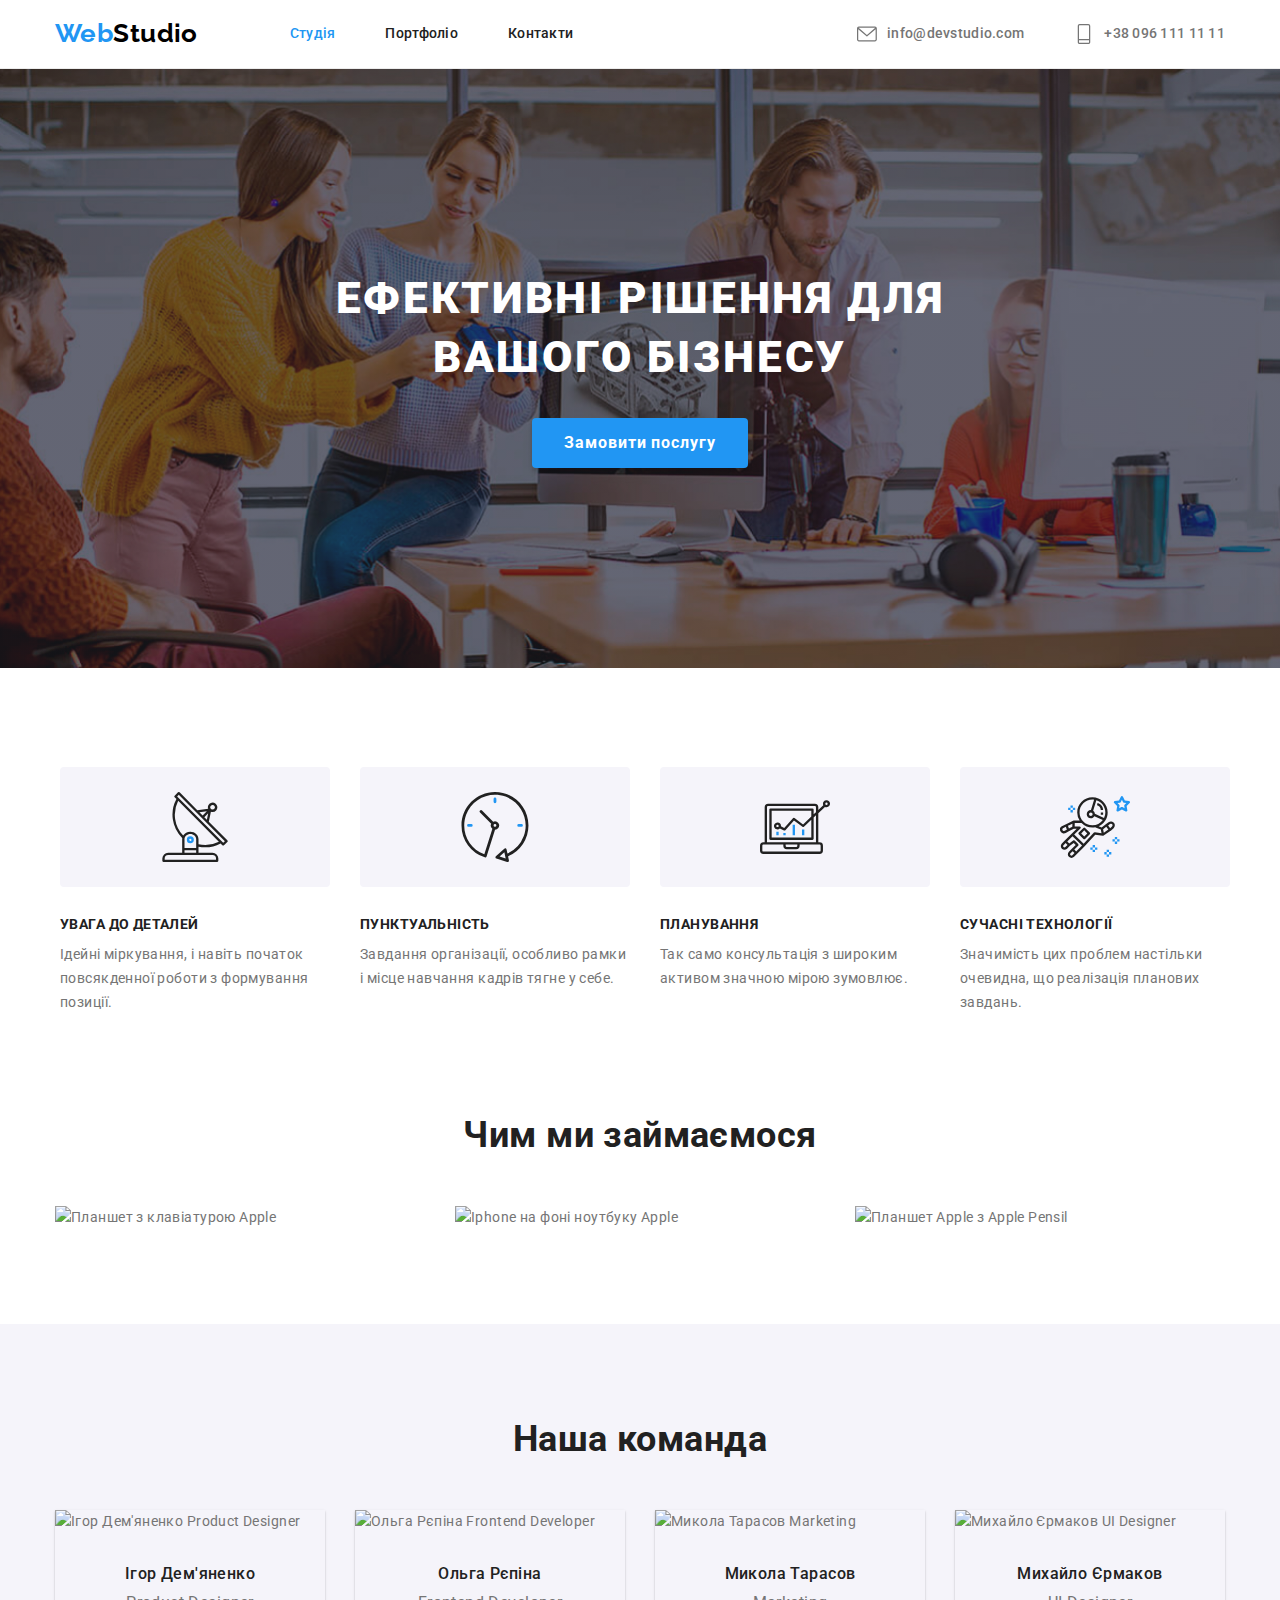
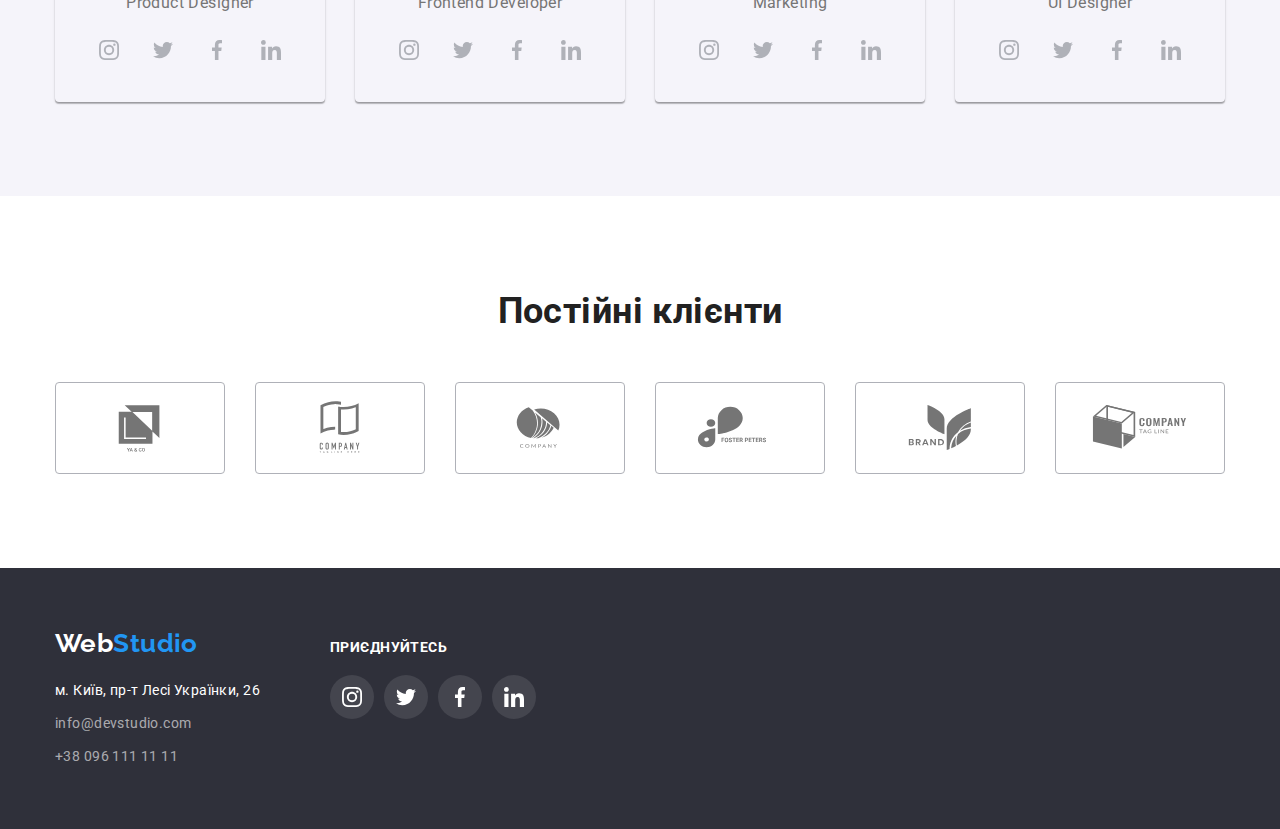
==== commit cec560b6: "Fix issues" ====
--- a/index.html
+++ b/index.html
@@ -18,9 +18,15 @@
             <nav class="header-navigation">
                 <a href="./index.html" class="header-logo logo"><span class="logo-web">Web</span>Studio</a>
                 <ul class="site-nav list">
-                    <li class="site-item"><a href="./index.html" class="link current">Студія</a></li>
-                    <li class="site-item"><a href="./portfolio.html" class="link">Портфоліо</a></li>
-                    <li class="site-item"><a href="" class="link">Контакти</a></li>
+                    <li class="site-item">
+                      <a href="./index.html" class="link current">Студія</a>
+                    </li>
+                    <li class="site-item">
+                      <a href="./portfolio.html" class="link">Портфоліо</a>
+                    </li>
+                    <li class="site-item">
+                      <a href="" class="link">Контакти</a>
+                    </li>
                 </ul>
             </nav>
             <ul class="contact-nav list">
@@ -454,7 +460,7 @@
         <div class="container">
             <div class="footer-boxes">
                 <div class="footer-address">
-                    <a href="./index.html" class="logo footer-logo"><span class="logo-web">Web</span>Studio</a>
+                    <a href="./index.html" class="logo footer-logo"><span>Web</span>Studio</a>
                     <address>
                         <ul class="address-list list">
                             <li class="address-item">
--- a/css/styles.css
+++ b/css/styles.css
@@ -76,7 +76,7 @@
 .header-logo {
     margin-right: 92px;
 }
-.site-item {
+.site-nav a{
     padding: 24px 0;
     display: block;
 }
@@ -452,7 +452,9 @@
     margin-bottom: 20px;
     color: var(--accent-color);
 }
-
+.footer-logo span{
+    color: var(--primary-text-color);
+}
 .page-footer .logo {
     color: var(--primary-text-color);
 }
@@ -519,7 +521,10 @@
     display: flex;
     color: inherit;
 }
-.foorer-item:hover,
+.footer-icon{
+    fill: currentColor;
+}
+.footer-item:hover,
 .footer-item:focus {
     background-color: var(--accent-color);
 }
